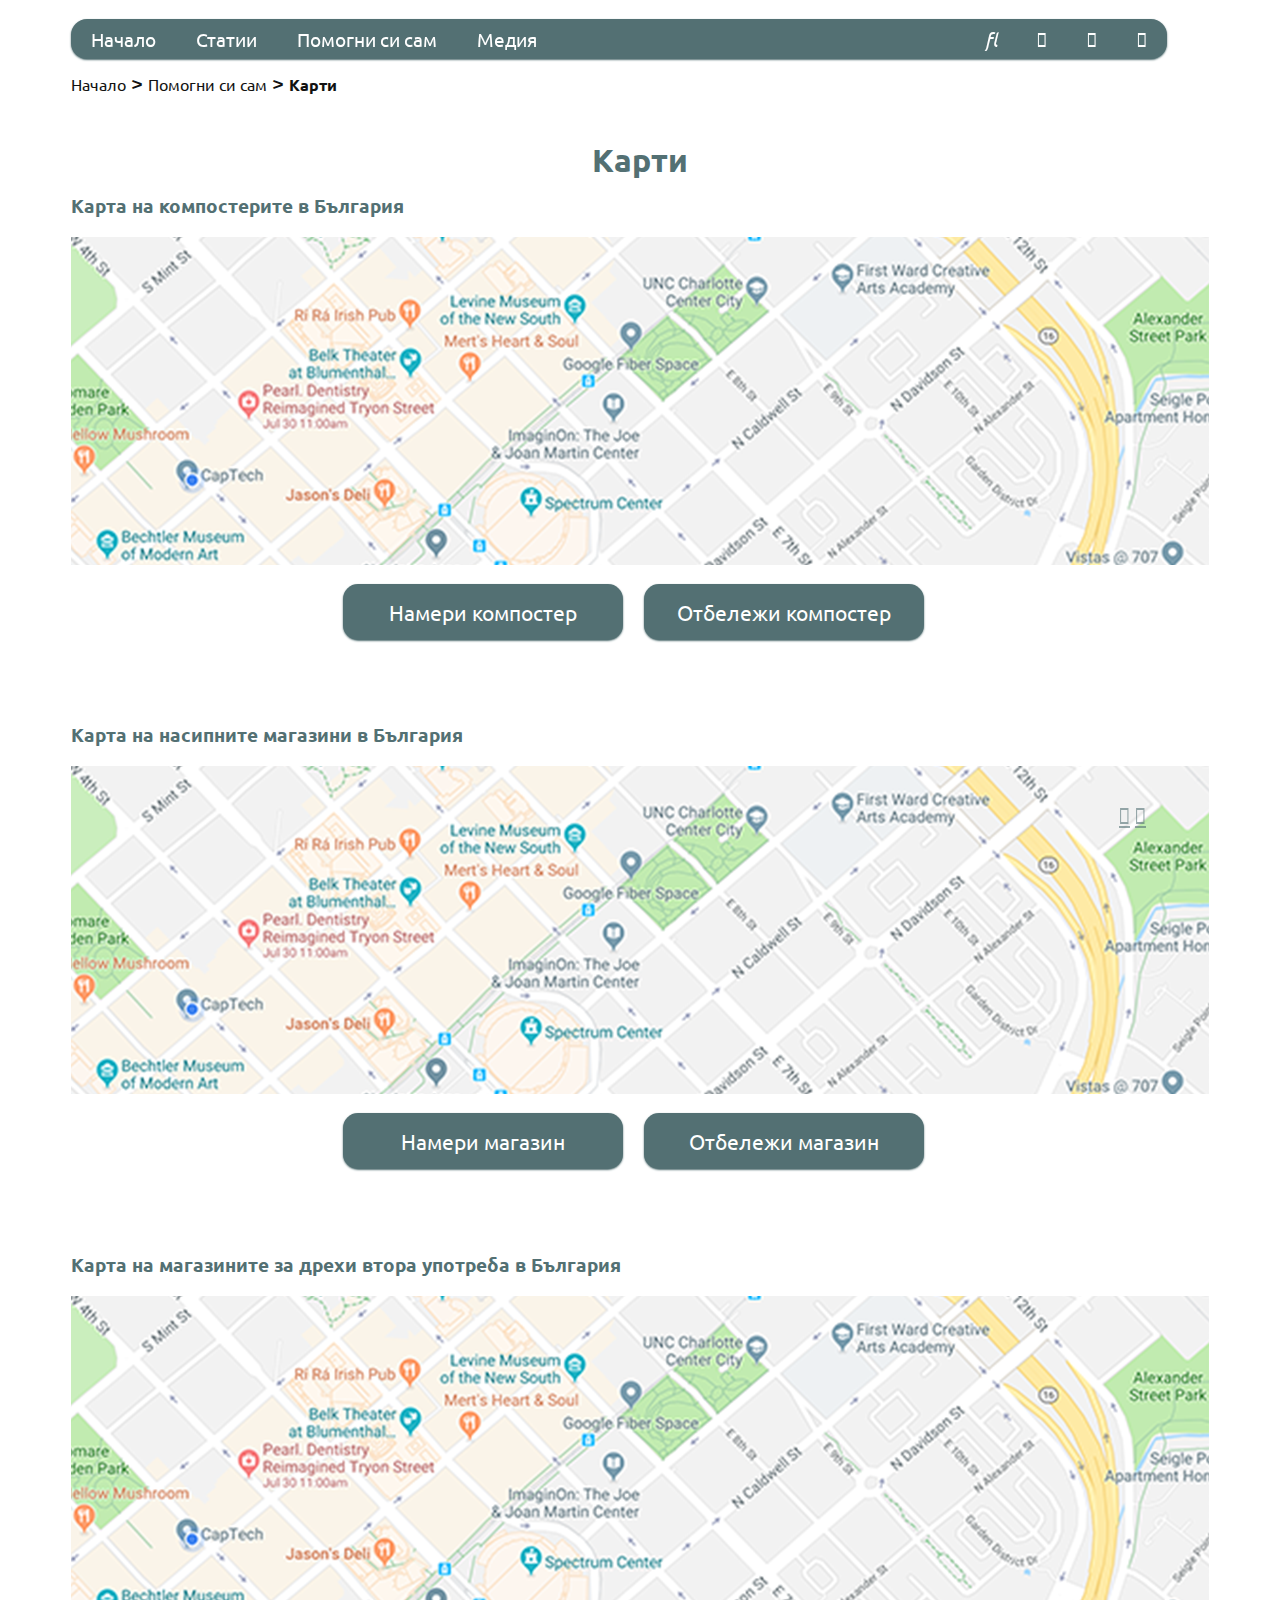
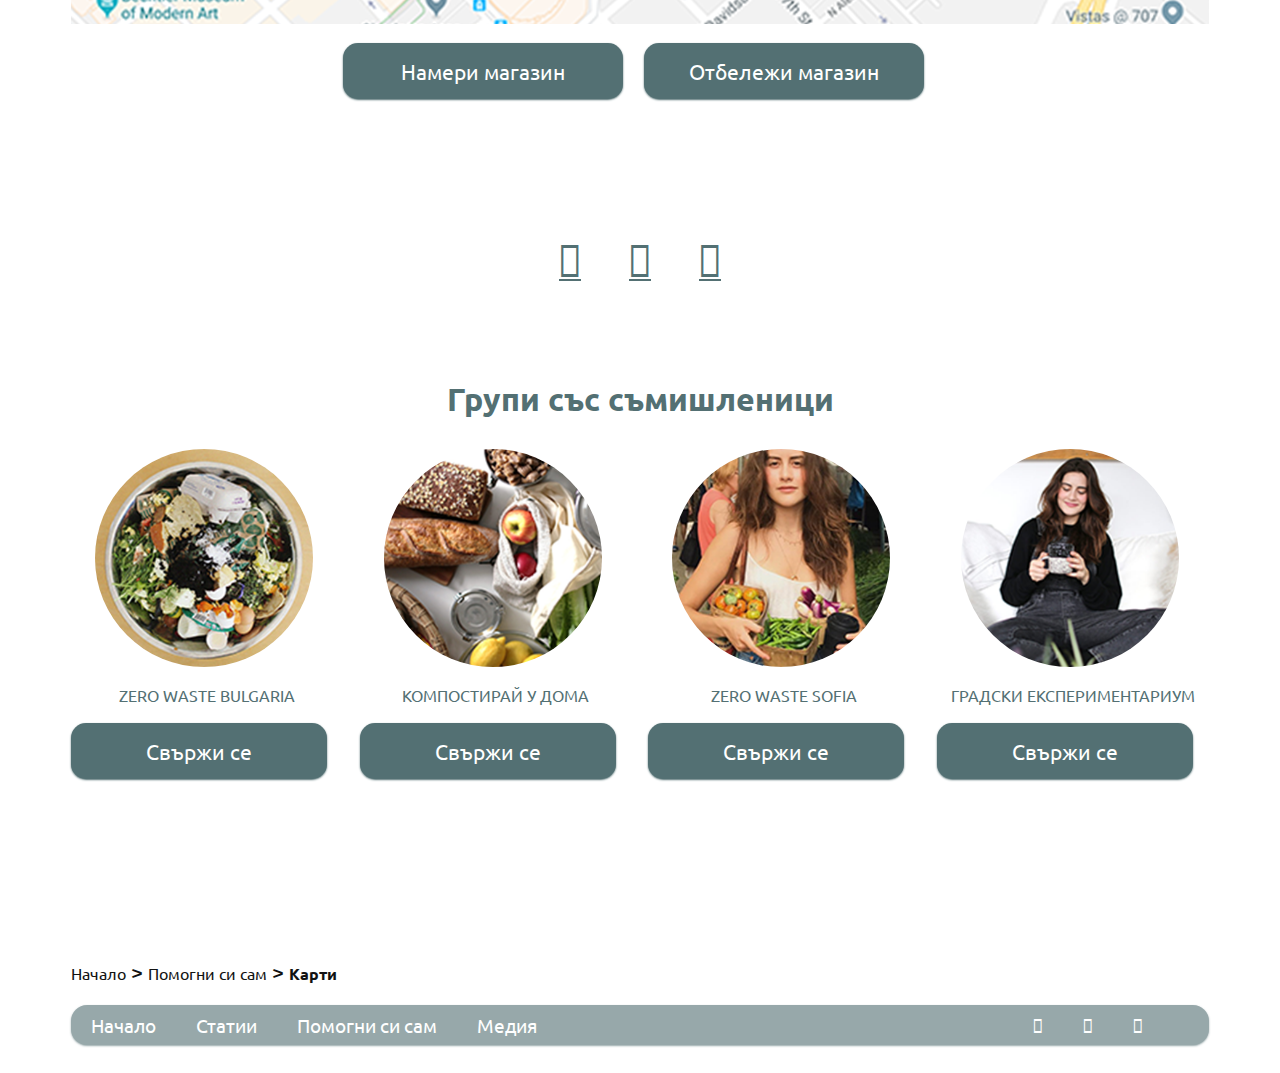
==== maps.html @ 5ebb8ae6 "Fill empty href-s with #" ====
<!DOCTYPE html>
<html lang="bg">
    <head>
        <meta charset="utf-8">
        <title>Карти</title>
        <link href="https://fonts.googleapis.com/css?family=Ubuntu:400,500,700&display=swap&subset=cyrillic,cyrillic-ext" rel="stylesheet">
        <meta name="viewport" content="width=device-width, initial-scale=1.0">
        <link rel="stylesheet" href="./assets/styles/common-code.css">
        <link rel="stylesheet" href="./assets/styles/maps.css">
        <meta name="viewport" content="width=device-width, initial-scale=1.0">
        <link rel="stylesheet" href="https://cdnjs.cloudflare.com/ajax/libs/font-awesome/4.7.0/css/font-awesome.min.css">
<!--        <script defer src="../fontawesome-free-5.9.0-web/js/all.js"></script>-->
    </head>
    <body>
        <div class="wrapper">
            
            <!--menu-->
            
                                
            <nav class="menu">
                
                                <!--mobile menu-->
                <ul class="mobile-menu">
                    <li class="dropdown"><a href="#" class="dropdown-button"><i class="fas fa-bars fa-2x"></i></a>
                    <div class="dropdown-content">
                        <a href="./index.html">Начало</a>
                        
                        <div class="submenu">
                        <h4>Статии
                                <a href="#" class="submenu-items">Компостиране</a>
                                <a href="#" class="submenu-items">Хигиена</a>
                                <a href="#" class="submenu-items">Кухня</a>
                                <a href="#" class="submenu-items">Почистване</a>
                                <a href="#" class="submenu-items">Парти и подаръци</a>
                                <a href="#" class="submenu-items">Алтернативи</a>
                        </h4>
                        </div>
                        
                        <div class="submenu">
                        <h4>Помогни си сам
                                <a href="./maps.html" class="submenu-items">Карти</a>
                                <a href="#" class="submenu-items">Литература</a>
                                <a href="./maps.html" class="submenu-items">Съмишленици</a>
                                <a href="#" class="submenu-items">Референции</a>
                        </h4>
                        </div>
                        
                        <a href="#">Медия</a>
                    </div>
                    </li>
                    
                    <li><a href="https://www.facebook.com/TrashIsForTossers" target="_blank"><i class="fab fa-facebook fa-2x"></i></a></li>
                    <li><a href="https://www.instagram.com/trashisfortossers/" target="_blank"><i class="fab fa-instagram fa-2x"></i></a></li>
                    <li><a href="https://www.youtube.com/channel/UCgjw6tZNyjR_8zIFDsIPpww" target="_blank"><i class="fab fa-youtube fa-2x"></i></a></li>
                </ul>
                
                
                
                
                
                                <!--web menu-->
                
                <ul class="web-menu">
                    <li ><a href="./index.html">Начало</a></li>
                    <li class="dropdown"><a href="#" class="dropdown-button">Статии</a>
                    
                    <div class="dropdown-content">
                        <a href="#">Компостиране</a>
                        <a href="#">Хигиена</a>
                        <a href="#">Кухня</a>
                        <a href="#">Почистване</a>
                        <a href="#">Парти и подаръци</a>
                        <a href="#">Алтернативи</a>
                    </div>
                    </li>
                    
                    
                    <li class="dropdown"><a href="./maps.html" class="dropdown-button">Помогни си сам</a>
                    
                    <div class="dropdown-content">
                        <a href="#">Карти</a>
                        <a href="#">Литература</a>
                        <a href="#">Съмишленици</a>
                        <a href="#">Референции</a>
                    </div>
                    </li>
                    
                    <li class="right"><a href="#">Медия</a></li>
                    
                    <li class="dropdown"><a href="#" class="dropdown-button"><i class="fas fa-search"></i></a>
                    <!--<div class="dropdown-content"><input type="text" name="srch" size="20" maxlength="15"></div>-->
                    </li>
                    <li><a href="https://www.facebook.com/TrashIsForTossers" target="_blank"><i class="fab fa-facebook"></i></a></li>
                    <li><a href="https://www.instagram.com/trashisfortossers/" target="_blank"><i class="fab fa-instagram"></i></a></li>
                    <li><a href="https://www.youtube.com/channel/UCgjw6tZNyjR_8zIFDsIPpww" target="_blank"><i class="fab fa-youtube"></i></a></li>
                </ul>
            </nav>
            
            <div class="arrows">
                <a href="#top"><i class="fas fa-arrow-up"></i></a>
                <a href="#bottom"><i class="fas fa-arrow-down"></i></a>
            </div>
            
            <div id="top" class="breadcrumbs">
                    <a href="./index.html">Начало</a>
                    >
                    <a href="#">Помогни си сам</a>
                    >
                    <a href="./maps.html"><b>Карти</b></a>
                </div>
            
                <!--maps-->
            <section class="maps">
            <h1>Карти</h1>
            <h3>Карта на компостерите в България</h3>
            <a href="https://www.google.com/maps/d/u/0/viewer?ll=42.86276619962131%2C23.453546468750005&z=10&fbclid=IwAR0tcqbwkd3Wt5Q86L4KjRpeS5nF_t9p794GMvtEnsCyJRomPAQ3cfsqpS0&mid=1bsnmR89e7xjTOAm2MOoLElTNWbCCbVlr" target="_blank"><img src="./assets/images/mapedited.png" alt="map composters"></a>   
            <a href="#" class="left-btn">Намери компостер</a>
            <a href="#" class="right-btn">Отбележи компостер</a>
            
            <h3>Карта на насипните магазини в България</h3>
            <a href="https://sipieu.com/" target="_blank"><img src="./assets/images/mapedited.png" alt="markets"></a>
            <a href="#" class="left-btn">Намери магазин</a>
            <a href="#" class="right-btn">Отбележи магазин</a>
            
            <h3>Карта на магазините за дрехи втора употреба в България</h3>
            <a href="https://secondhand-shops.com/" target="_blank"><img src="./assets/images/mapedited.png" alt="clothes markets"></a>
            <a href="#" class="left-btn">Намери магазин</a>
            <a href="#" class="right-btn">Отбележи магазин</a>
            </section>
            
            <!--contacts-->
            <section class="contacts">
                <a href="https://www.facebook.com/TrashIsForTossers" target="_blank"><i class="fab fa-facebook fa-2x"></i></a>
                <a href="https://www.instagram.com/trashisfortossers/" target="_blank"><i class="fab fa-instagram fa-2x"></i></a>
                <a href="https://www.youtube.com/channel/UCgjw6tZNyjR_8zIFDsIPpww" target="_blank"><i class="fab fa-youtube fa-2x"></i></a>
            </section>
            
            <!--groups-->
            <h1 class="most-read">Групи със съмишленици</h1>
            <section class="articles">
                <div>
                    <a href="https://www.facebook.com/groups/zerowastebulgaria/"><img src="./assets/images/composter300.png" alt="compost"></a>
                    <p><a href="https://www.facebook.com/groups/zerowastebulgaria/">Zero Waste Bulgaria</a></p>
                    <a href="https://www.facebook.com/groups/zerowastebulgaria/" target="_blank" class="button-maps">Свържи се</a>
                </div>
                
                <div>
                    <a href="https://www.facebook.com/groups/2275193532802913/"><img src="./assets/images/kitchen.png" alt="kitchen"></a>
                    <p><a href="https://www.facebook.com/groups/2275193532802913/">Компостирай у дома</a></p>
                    <a href="https://www.facebook.com/groups/2275193532802913/" target="_blank" class="button-maps">Свържи се</a>
                </div>
                
                <div>
                    <a href="https://www.facebook.com/groups/zerowastesofia/"><img src="./assets/images/laurenmarket.png" alt="market"></a>
                    <p><a href="https://www.facebook.com/groups/zerowastesofia/">Zero Waste Sofia</a></p>
                    <a href="https://www.facebook.com/groups/zerowastesofia/" target="_blank" class="button-maps">Свържи се</a>
                </div>
                
                <div>
                    <a href="https://www.facebook.com/groups/702497163450217/"><img src="./assets/images/laurencup.png" alt="lauren with cup"></a>
                    <p><a href="https://www.facebook.com/groups/702497163450217/">Градски експериментариум</a></p>
                    <a href="https://www.facebook.com/groups/702497163450217/" target="_blank" class="button-maps">Свържи се</a>
                </div>
            </section>
            
            <!--footer-->
            <footer id="bottom">
                <div class="breadcrumbs">
                    <a href="./index.html">Начало</a>
                    >
                    <a href="#">Помогни си сам</a>
                    >
                    <a href="./maps.html"><b>Карти</b></a>
                </div>
           
                <div class="menu-footer">
                    <ul>
                        <li><a href="./index.html">Начало</a></li>
                        <li><a href="#">Статии</a></li>
                        <li><a href="./maps.html">Помогни си сам</a></li>
                        <li class="right-footer"><a href="#">Медия</a></li>
                        <li><a href="https://www.facebook.com/TrashIsForTossers" target="_blank"><i class="fab fa-facebook"></i></a></li>
                        <li><a href="https://www.instagram.com/trashisfortossers/" target="_blank"><i class="fab fa-instagram"></i></a></li>
                        <li><a href="https://www.youtube.com/channel/UCgjw6tZNyjR_8zIFDsIPpww" target="_blank"><i class="fab fa-youtube"></i></a></li>
                    </ul>
                </div>
            </footer>
        </div>    
    </body>
</html>
---- assets/styles/common-code.css ----
/*This file include the common css code for all site pages.*/

:root {
    --sitecolor: #537073;
    --black: #121212;
    --white: #ffffff;
    --shadow: 0px 1px 2px #537073;
}
html{
    font-family: 'Ubuntu', sans-serif;
    box-sizing: border-box;
    scroll-behavior: smooth;
}
body{
    line-height: 24px;
    font-size: 16pt;
    color: var(--black);
    text-align: justify;
}
img{
    max-width: 100%;
}
.wrapper{
    display: grid;
    grid-gap: 30px;
    width: 1138px;
    margin: auto;
}
 
/*MENU*/


        /*mobile menu*/
.mobile-menu a{
    display: inline-block;
    
}
.submenu{
    line-height: 0.6rem;
}
.submenu-items{
    font-size: 1rem;
    margin-left: 16px;
}
.submenu h4{
    font-weight: 200;
}
.mobile-menu .cntcts{
    margin: 16px;
}
.mobile-menu .dropdown-button{
    margin: 16px;
    cursor: pointer;
}



        /*web menu*/
ul{
    list-style: none;
    padding: 0px;
    overflow: hidden;
    background-color: var(--sitecolor);
    border-radius: 16px;
    box-shadow: var(--shadow);
    font-size: 1.2rem;
}

li {
  float: left;
}
li a, .dropdown-button{
    display: inline-block;
    cursor: pointer;
    color: var(--white);
    text-decoration: none;
    text-align: center;
    padding: 8px 20px;
}
li a:hover, .dropdown:hover{
    font-weight: 500;
}
li.dropdown{
    display: inline-block;
}
.dropdown-content{
    display: none;
    position: absolute;
    background-color: var(--sitecolor);
    min-width: 160px;
    box-shadow: var(--shadow);
}
.dropdown-content a {
  color: var(--white);
  padding: 12px 16px;
  text-decoration: none;
  display: block;
  text-align: left;
  font-weight: 400;    
}
.dropdown-content a:hover {
    background-color: var(--sitecolor); 
}
.dropdown:hover .dropdown-content {
  display: block;
  color: var(--white);
}
.menu{
    display: flex;
    flex: 8;
    position: fixed;
    top: 0;
}
.menu .mobile-menu{
    display: none;
}
.right{
    margin-right: 408px;
}


/*        arrows*/
.arrows{
    margin-left: 1048px;
    opacity: 0.6;
    position: fixed;
    bottom: 0;
    margin-bottom: 72px;
}
.arrows a{
    display: inline-block;
    color: var(--sitecolor);
}

/*contacts*/
.contacts a{
    display: block;
    color: var(--sitecolor);
    margin: 48px 16px;
    padding: 8px;
}
.contacts{
    display: flex;
    flex: 3;
    margin: auto;
    
}

/*ARTICLES*/
.most-read{
    margin-bottom: 8px;
}
.articles{
    display: grid;
    grid-template-columns: repeat(4, 1fr);
    grid-gap: 16px;
}
.articles p a{
    display: block;
    text-decoration: none;
    color: var(--sitecolor);
    text-transform: uppercase;
    text-align: center;
    font-size: 1rem;
}
.articles img{
    display: block;
    border-radius: 50%;
    width: 80%;
    margin-left: 24px;
}
.button{
    display: inline-block;
    background: var(--sitecolor);
    color: var(--white);
    padding: 16px;
    margin: 32px;
    margin-top: 0px;
    font-size: ;
    border-radius: 15px;
    text-decoration: none;
    box-shadow: var(--shadow);
}
.articles p{
    height: 72px;
    padding-top: 16px;
}

/*footer*/
.breadcrumbs a{
    text-decoration: none;
    color: var(--black);
    font-size: 1rem;
}
footer{
    margin-top: 88px;
}

.right-footer{
    margin-right: 456px;
}
.menu-footer{
    opacity: 0.6;
}

@media(max-width: 940px){
    .menu .web-menu{
        display: none;
    }
    
    /*mobile menu*/
    .menu .mobile-menu{
        display: grid;
        grid-template-columns: 7fr 1fr 1fr 1fr;
        width: 100%;
    }
    
    @media(max-width: 600px){
    body{
        line-height: 48px;
        font-size: 32pt;
    }
    .breadcrumbs{
        display: none;
    }
    
    @media(max-width: 530px) {
    .menu .mobile-menu{
        display: grid;
        grid-template-columns: 7fr 1fr 1fr 1fr;
        width: 100%;
    }
        
  
    @media(max-width: 290px) {
    .menu .mobile-menu{
        display: grid;
        grid-template-columns: 5fr 1fr 1fr 1fr;
        width: 100%;
    }
    .paragraph{
        margin-left: 100px;
        width: 648px;
    }
---- assets/styles/maps.css ----
/*This file include the specific CSS code for maps page of zerowaste site.*/

.breadcrumbs a{
    display: inline-block;
    margin-top: 48pt;
    text-decoration: none;
    color: var(--black);
    font-size: 1rem;  
}

/*MAPS*/
h1{
    font-size: 2rem;
    text-align: center;
    color: var(--sitecolor);
}
h3{
    font-size: 1.2rem;
    color: var(--sitecolor);
 
}

.left-btn{
    display: inline-block;
    background: var(--sitecolor);
    color: var(--white);
    padding: 16px;
    border-radius: 15px;
    text-decoration: none;
    box-shadow: var(--shadow);
    width: 248px;
    text-align: center;
    margin: 16px 8px 64px 272px;
}
.right-btn{
    display: inline-block;
    background: var(--sitecolor);
    color: var(--white);
    padding: 16px;
    border-radius: 15px;
    text-decoration: none;
    box-shadow: var(--shadow);
    width: 248px;
    text-align: center;
    margin: 16px 272px 64px 8px; 
}

/*GROUPS*/

.button-maps{
    display: inline-block;
    background: var(--sitecolor);
    color: var(--white);
    padding: 16px;
    border-radius: 15px;
    text-decoration: none;
    box-shadow: var(--shadow);
    width: 224px;
    text-align: center;
}

.articles p{
    height: 40px;
    margin: 0px;
    font-size: 1rem;
}

@media(max-width: 600px){

    h1{
        font-size: 4rem;
        margin-top: 168px;
    }
    h3{
        font-size: 2.4rem;
    }
    .left-btn{
        display: inline-block;
        background: var(--sitecolor);
        color: var(--white);
        padding: 16px;
        border-radius: 15px;
        text-decoration: none;
        box-shadow: var(--shadow);
        width: 488px;
        height: 72px;
        text-align: center;
        font-size: 2.4rem;
        margin: 8px 8px 32px 24px;
    
    }
    .right-btn{
        display: inline-block;
        background: var(--sitecolor);
        color: var(--white);
        padding: 16px;
        border-radius: 15px;
        text-decoration: none;
        box-shadow: var(--shadow);
        width: 488px;
        height: 72px;
        text-align: center;
        font-size: 2.4rem;
        margin: 8px 24px 32px 8px;
    }
    .contacts{
        margin-top: 72px;
    }
    .articles{
        display: grid;
        grid-template-columns: 1fr;
        margin-top: 56px;
    }
    .articles img{
        display: block;
        border-radius: 50%;
        width: 50%;
        margin-left: 272px;
        margin-bottom: 32px;
    }
    .articles p a{
        font-size: 3rem;
    }
    .button{
        width: 300px;
        height: 56px;
        font-size: 2.4rem;
        margin-left: 392px;
        margin-top: 32px;
        margin-bottom: 88px;
    }
    .menu-footer ul a{
        display: block;
        font-size: 2rem;
    }
    .right-footer{
        margin-right: 144px;
    }
   
}

@media(max-width: 290px) {
    .paragraph{
        margin-left: 100px;
        width: 648px;
    }
    h1{
        text-align: left;
    }
    .contacts{
        margin: 0px;
    }
    .articles img{
        display: block;
        border-radius: 50%;
        width: 50%;
        margin-left: 104px;
    }
    .articles p{
        width: 728px;
        margin-left: 32px;
    }
    .button{
        margin-left: 224px;
    }
    
    
    .right-footer{
        margin-right: 0px;
    }
}
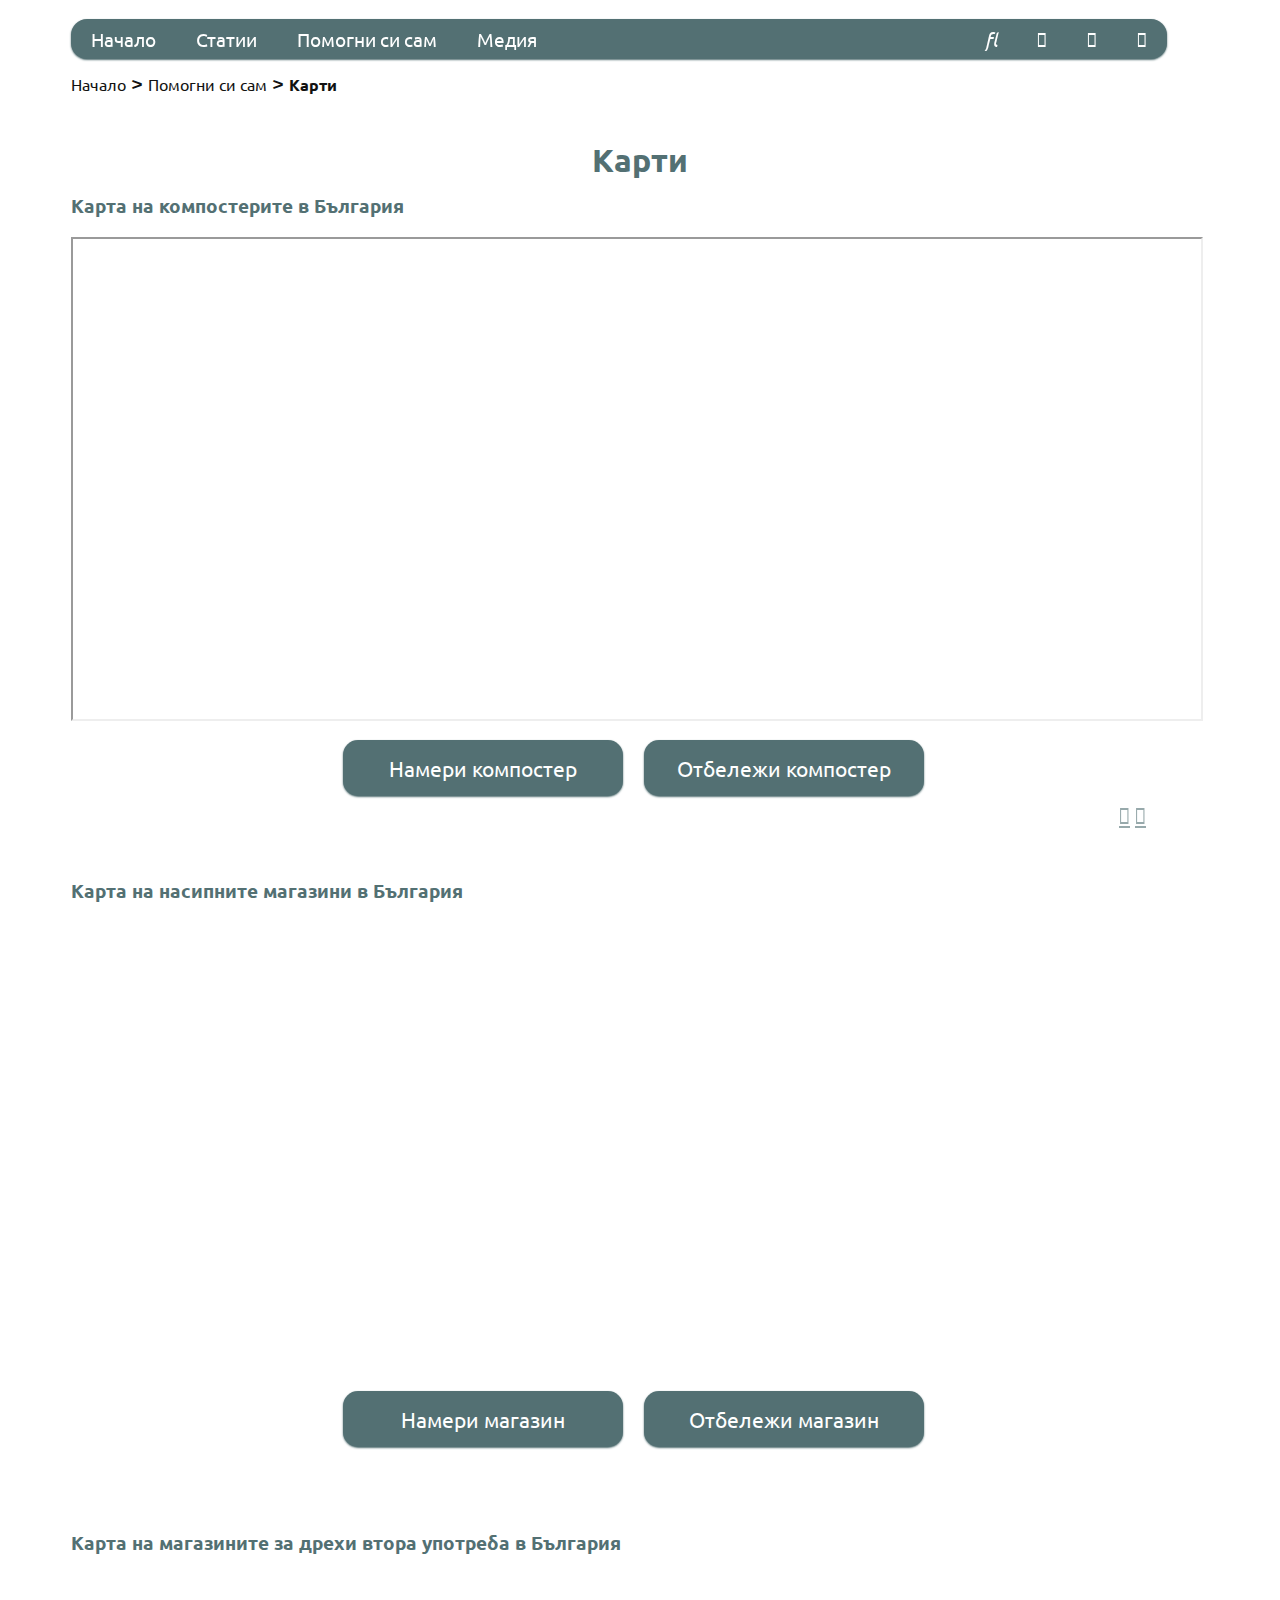
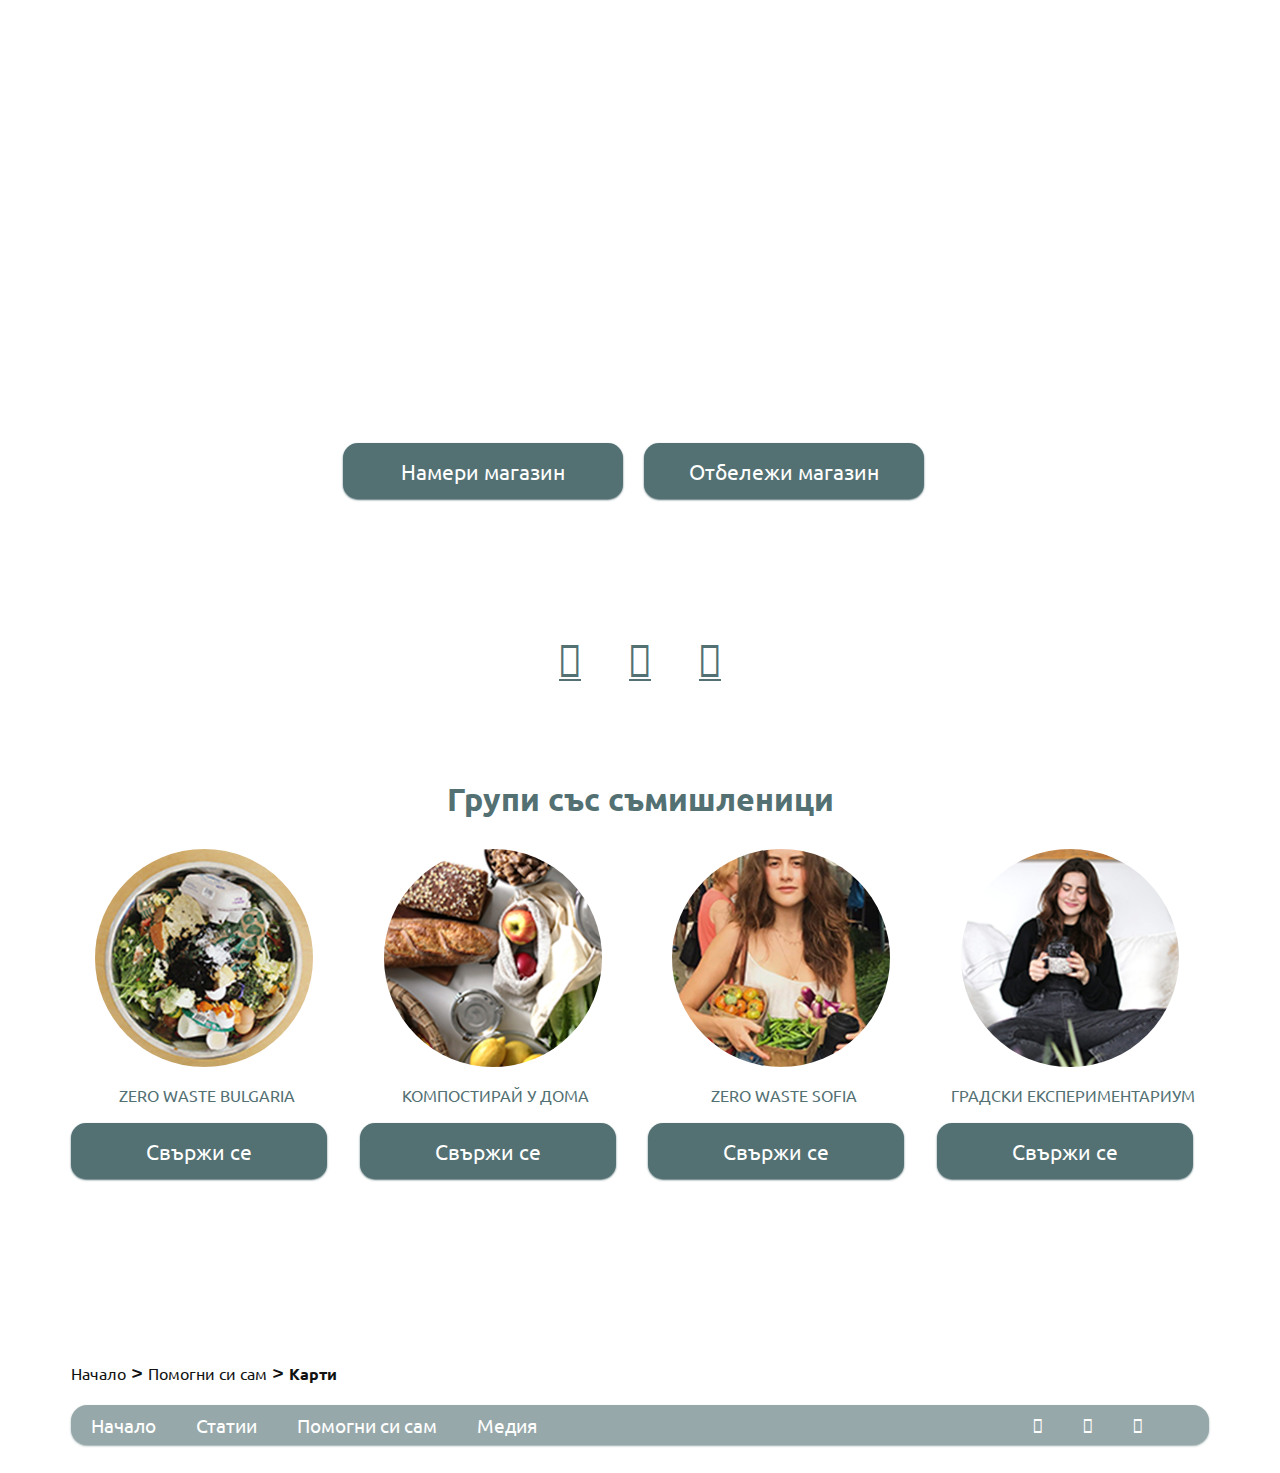
==== commit d7413049: "Embed real Google maps in the maps.html" ====
--- a/maps.html
+++ b/maps.html
@@ -102,30 +102,27 @@
             </div>
             
             <div id="top" class="breadcrumbs">
-                    <a href="./index.html">Начало</a>
-                    >
-                    <a href="#">Помогни си сам</a>
-                    >
-                    <a href="./maps.html"><b>Карти</b></a>
+                    <a href="./index.html">Начало</a> &gt; <a href="#">Помогни си сам</a> &gt; <a href="./maps.html"><b>Карти</b></a>
+                    
                 </div>
             
                 <!--maps-->
             <section class="maps">
             <h1>Карти</h1>
             <h3>Карта на компостерите в България</h3>
-            <a href="https://www.google.com/maps/d/u/0/viewer?ll=42.86276619962131%2C23.453546468750005&z=10&fbclid=IwAR0tcqbwkd3Wt5Q86L4KjRpeS5nF_t9p794GMvtEnsCyJRomPAQ3cfsqpS0&mid=1bsnmR89e7xjTOAm2MOoLElTNWbCCbVlr" target="_blank"><img src="./assets/images/mapedited.png" alt="map composters"></a>   
+            <iframe src="https://www.google.com/maps/d/embed?mid=1bsnmR89e7xjTOAm2MOoLElTNWbCCbVlr" width="1128" height="480"></iframe>
             <a href="#" class="left-btn">Намери компостер</a>
             <a href="#" class="right-btn">Отбележи компостер</a>
             
             <h3>Карта на насипните магазини в България</h3>
-            <a href="https://sipieu.com/" target="_blank"><img src="./assets/images/mapedited.png" alt="markets"></a>
-            <a href="#" class="left-btn">Намери магазин</a>
-            <a href="#" class="right-btn">Отбележи магазин</a>
+            <iframe src="https://www.google.com/maps/embed?pb=!1m10!1m8!1m3!1d1501815.7680480434!2d23.355138!3d42.677587!3m2!1i1024!2i768!4f13.1!5e0!3m2!1sbg!2sus!4v1591804810903!5m2!1sbg!2sus" width="1128" height="450" frameborder="0" style="border:0;" allowfullscreen="" aria-hidden="false" tabindex="0" ></iframe>
+            <a href="https://sipieu.com/" target="_blank" class="left-btn">Намери магазин</a>
+            <a href="https://sipieu.com/" target="_blank" class="right-btn">Отбележи магазин</a>
             
             <h3>Карта на магазините за дрехи втора употреба в България</h3>
-            <a href="https://secondhand-shops.com/" target="_blank"><img src="./assets/images/mapedited.png" alt="clothes markets"></a>
-            <a href="#" class="left-btn">Намери магазин</a>
-            <a href="#" class="right-btn">Отбележи магазин</a>
+            <iframe src="https://www.google.com/maps/embed?pb=!1m10!1m8!1m3!1d1501815.7680480434!2d23.355138!3d42.677587!3m2!1i1024!2i768!4f13.1!5e0!3m2!1sbg!2sus!4v1591804810903!5m2!1sbg!2sus" width="1128" height="450" frameborder="0" style="border:0;" allowfullscreen="" aria-hidden="false" tabindex="0" ></iframe>
+            <a href="https://secondhand-shops.com/" target="_blank" class="left-btn">Намери магазин</a>
+            <a href="https://secondhand-shops.com/" target="_blank" class="right-btn">Отбележи магазин</a>
             </section>
             
             <!--contacts-->
@@ -166,11 +163,7 @@
             <!--footer-->
             <footer id="bottom">
                 <div class="breadcrumbs">
-                    <a href="./index.html">Начало</a>
-                    >
-                    <a href="#">Помогни си сам</a>
-                    >
-                    <a href="./maps.html"><b>Карти</b></a>
+                    <a href="./index.html">Начало</a> &gt; <a href="#">Помогни си сам</a> &gt; <a href="./maps.html"><b>Карти</b></a>  
                 </div>
            
                 <div class="menu-footer">
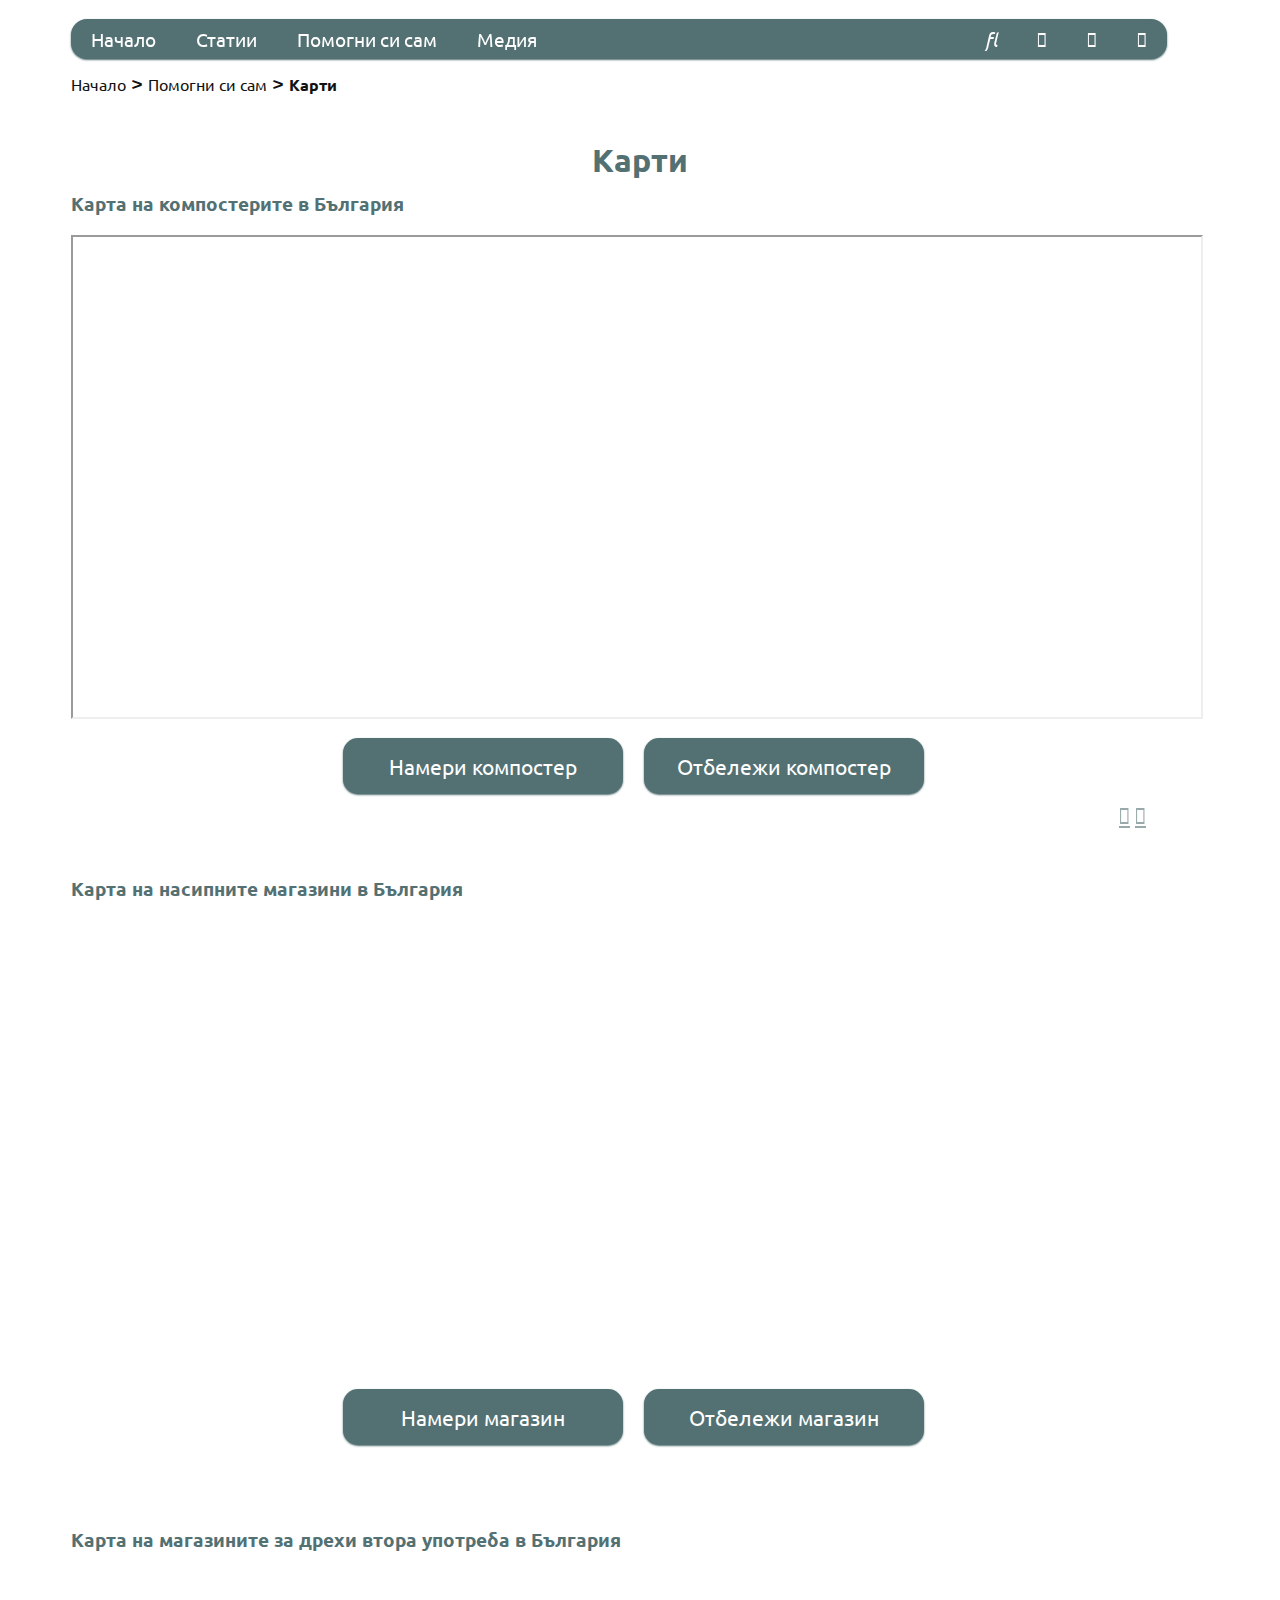
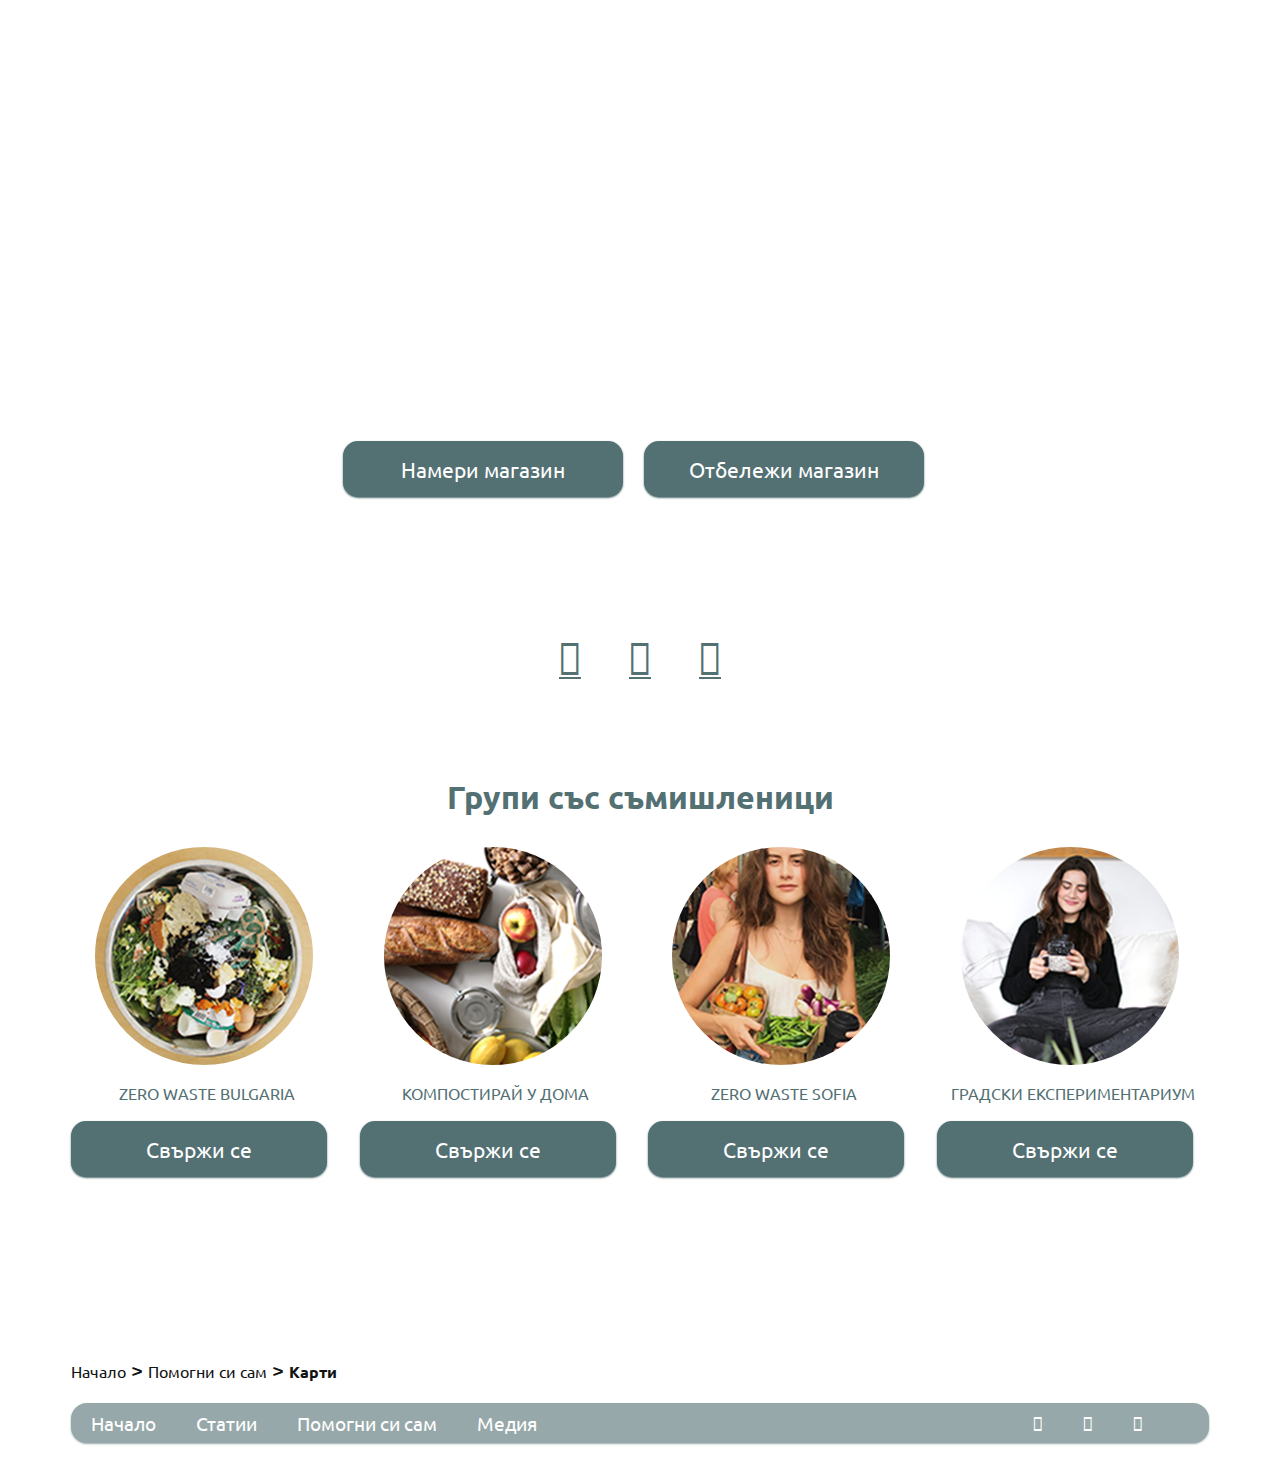
==== commit 19f31b11: "Replace descriptive CSS classes with selectors where it is possible" ====
--- a/maps.html
+++ b/maps.html
@@ -87,9 +87,7 @@
                     
                     <li class="right"><a href="#">Медия</a></li>
                     
-                    <li class="dropdown"><a href="#" class="dropdown-button"><i class="fas fa-search"></i></a>
-                    <!--<div class="dropdown-content"><input type="text" name="srch" size="20" maxlength="15"></div>-->
-                    </li>
+                    <li class="dropdown"><a href="#" class="dropdown-button"><i class="fas fa-search"></i></a></li>
                     <li><a href="https://www.facebook.com/TrashIsForTossers" target="_blank"><i class="fab fa-facebook"></i></a></li>
                     <li><a href="https://www.instagram.com/trashisfortossers/" target="_blank"><i class="fab fa-instagram"></i></a></li>
                     <li><a href="https://www.youtube.com/channel/UCgjw6tZNyjR_8zIFDsIPpww" target="_blank"><i class="fab fa-youtube"></i></a></li>
@@ -133,7 +131,7 @@
             </section>
             
             <!--groups-->
-            <h1 class="most-read">Групи със съмишленици</h1>
+            <h1>Групи със съмишленици</h1>
             <section class="articles">
                 <div>
                     <a href="https://www.facebook.com/groups/zerowastebulgaria/"><img src="./assets/images/composter300.png" alt="compost"></a>
@@ -166,7 +164,7 @@
                     <a href="./index.html">Начало</a> &gt; <a href="#">Помогни си сам</a> &gt; <a href="./maps.html"><b>Карти</b></a>  
                 </div>
            
-                <div class="menu-footer">
+                <div>
                     <ul>
                         <li><a href="./index.html">Начало</a></li>
                         <li><a href="#">Статии</a></li>
--- a/assets/styles/common-code.css
+++ b/assets/styles/common-code.css
@@ -26,14 +26,10 @@
     width: 1138px;
     margin: auto;
 }
- 
 /*MENU*/
-
-
-        /*mobile menu*/
+/*mobile menu*/
 .mobile-menu a{
-    display: inline-block;
-    
+    display: inline-block;  
 }
 .submenu{
     line-height: 0.6rem;
@@ -52,10 +48,7 @@
     margin: 16px;
     cursor: pointer;
 }
-
-
-
-        /*web menu*/
+/*web menu*/
 ul{
     list-style: none;
     padding: 0px;
@@ -65,7 +58,6 @@
     box-shadow: var(--shadow);
     font-size: 1.2rem;
 }
-
 li {
   float: left;
 }
@@ -117,9 +109,7 @@
 .right{
     margin-right: 408px;
 }
-
-
-/*        arrows*/
+/*arrows*/
 .arrows{
     margin-left: 1048px;
     opacity: 0.6;
@@ -131,7 +121,6 @@
     display: inline-block;
     color: var(--sitecolor);
 }
-
 /*contacts*/
 .contacts a{
     display: block;
@@ -142,12 +131,13 @@
 .contacts{
     display: flex;
     flex: 3;
-    margin: auto;
-    
-}
-
+    margin: auto; 
+}
 /*ARTICLES*/
-.most-read{
+h1{
+    font-size: 2rem;
+    text-align: center;
+    color: var(--sitecolor);
     margin-bottom: 8px;
 }
 .articles{
@@ -185,7 +175,6 @@
     height: 72px;
     padding-top: 16px;
 }
-
 /*footer*/
 .breadcrumbs a{
     text-decoration: none;
@@ -195,27 +184,24 @@
 footer{
     margin-top: 88px;
 }
-
 .right-footer{
     margin-right: 456px;
 }
-.menu-footer{
+footer div ul{
     opacity: 0.6;
 }
-
 @media(max-width: 940px){
     .menu .web-menu{
         display: none;
     }
-    
     /*mobile menu*/
     .menu .mobile-menu{
         display: grid;
         grid-template-columns: 7fr 1fr 1fr 1fr;
         width: 100%;
     }
-    
-    @media(max-width: 600px){
+}
+@media(max-width: 600px){
     body{
         line-height: 48px;
         font-size: 32pt;
@@ -223,16 +209,15 @@
     .breadcrumbs{
         display: none;
     }
-    
-    @media(max-width: 530px) {
+}
+@media(max-width: 530px) {
     .menu .mobile-menu{
         display: grid;
         grid-template-columns: 7fr 1fr 1fr 1fr;
         width: 100%;
     }
-        
-  
-    @media(max-width: 290px) {
+}
+@media(max-width: 290px) {
     .menu .mobile-menu{
         display: grid;
         grid-template-columns: 5fr 1fr 1fr 1fr;
@@ -242,6 +227,5 @@
         margin-left: 100px;
         width: 648px;
     }
+}
 
-
-
--- a/assets/styles/maps.css
+++ b/assets/styles/maps.css
@@ -7,19 +7,11 @@
     color: var(--black);
     font-size: 1rem;  
 }
-
 /*MAPS*/
-h1{
-    font-size: 2rem;
-    text-align: center;
-    color: var(--sitecolor);
-}
 h3{
     font-size: 1.2rem;
     color: var(--sitecolor);
- 
 }
-
 .left-btn{
     display: inline-block;
     background: var(--sitecolor);
@@ -44,9 +36,7 @@
     text-align: center;
     margin: 16px 272px 64px 8px; 
 }
-
 /*GROUPS*/
-
 .button-maps{
     display: inline-block;
     background: var(--sitecolor);
@@ -58,15 +48,12 @@
     width: 224px;
     text-align: center;
 }
-
 .articles p{
     height: 40px;
     margin: 0px;
     font-size: 1rem;
 }
-
 @media(max-width: 600px){
-
     h1{
         font-size: 4rem;
         margin-top: 168px;
@@ -87,7 +74,6 @@
         text-align: center;
         font-size: 2.4rem;
         margin: 8px 8px 32px 24px;
-    
     }
     .right-btn{
         display: inline-block;
@@ -135,10 +121,8 @@
     }
     .right-footer{
         margin-right: 144px;
-    }
-   
+    } 
 }
-
 @media(max-width: 290px) {
     .paragraph{
         margin-left: 100px;
@@ -163,8 +147,6 @@
     .button{
         margin-left: 224px;
     }
-    
-    
     .right-footer{
         margin-right: 0px;
     }
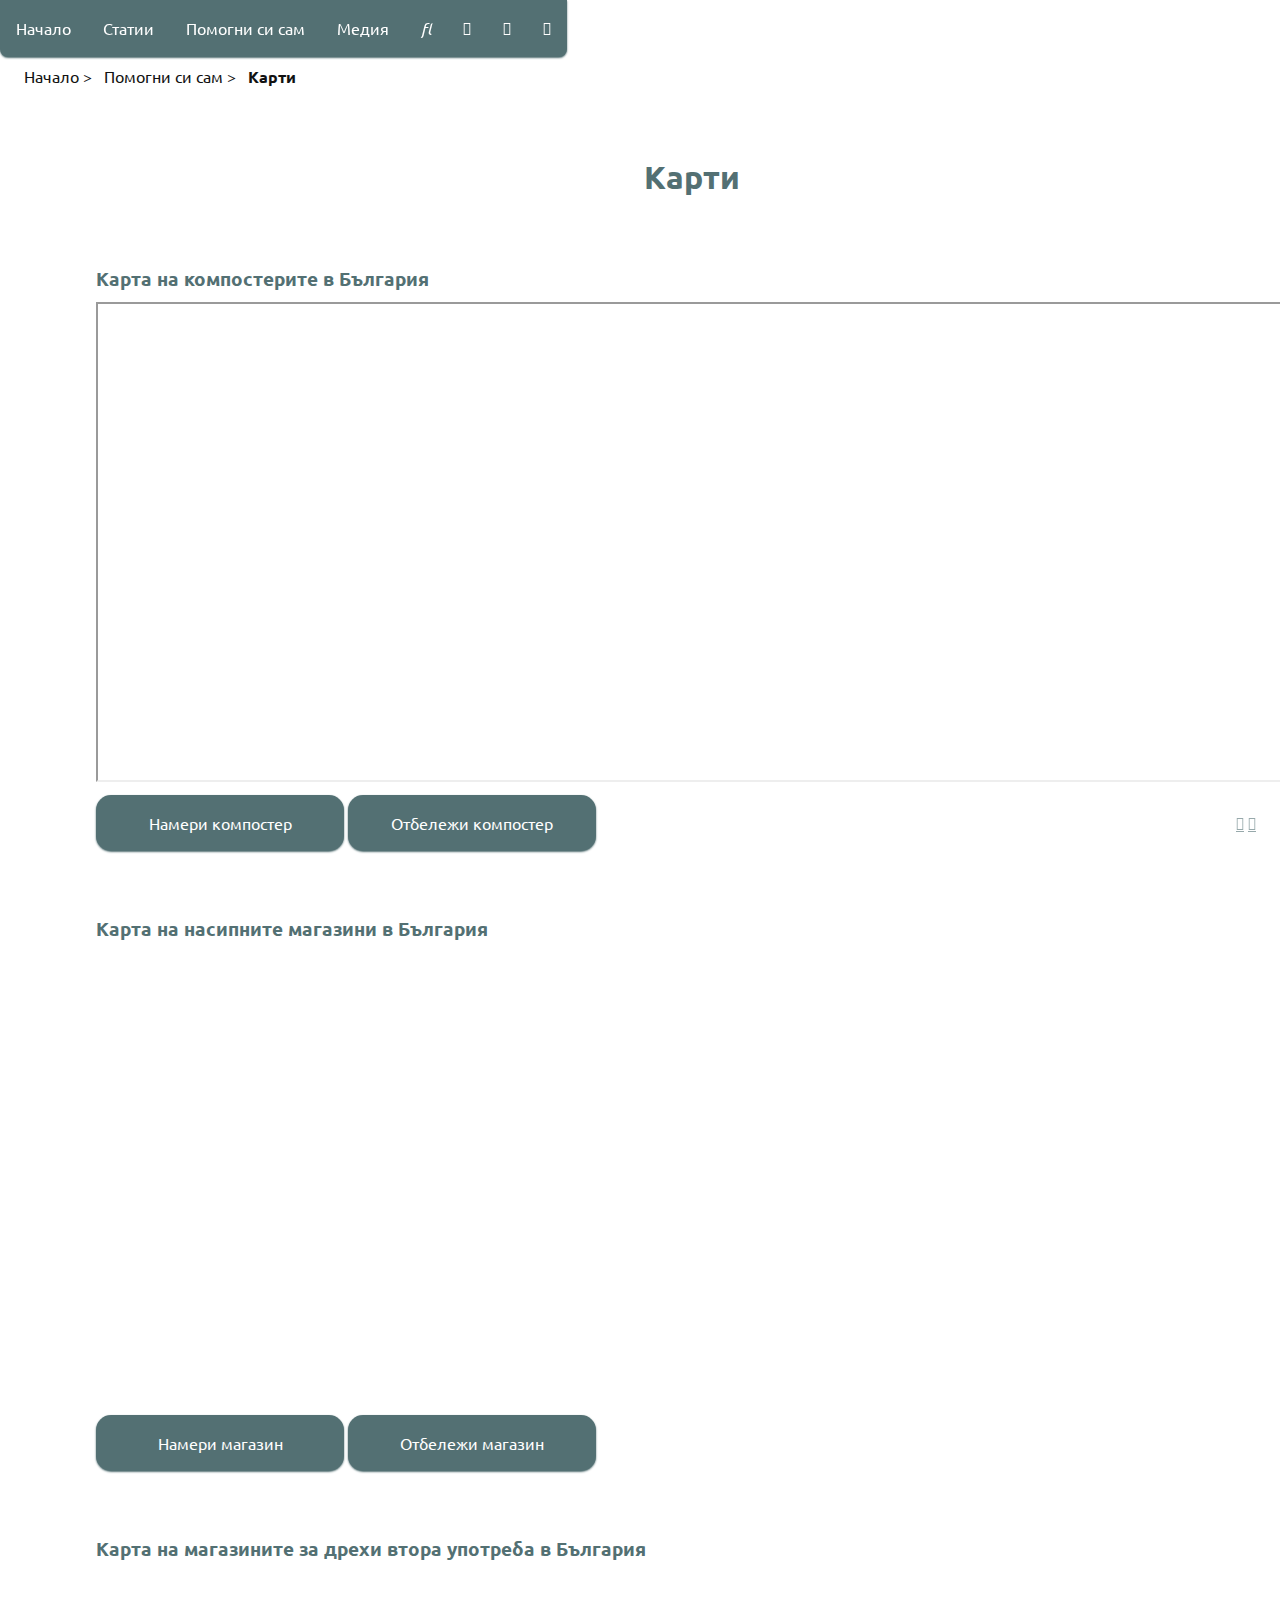
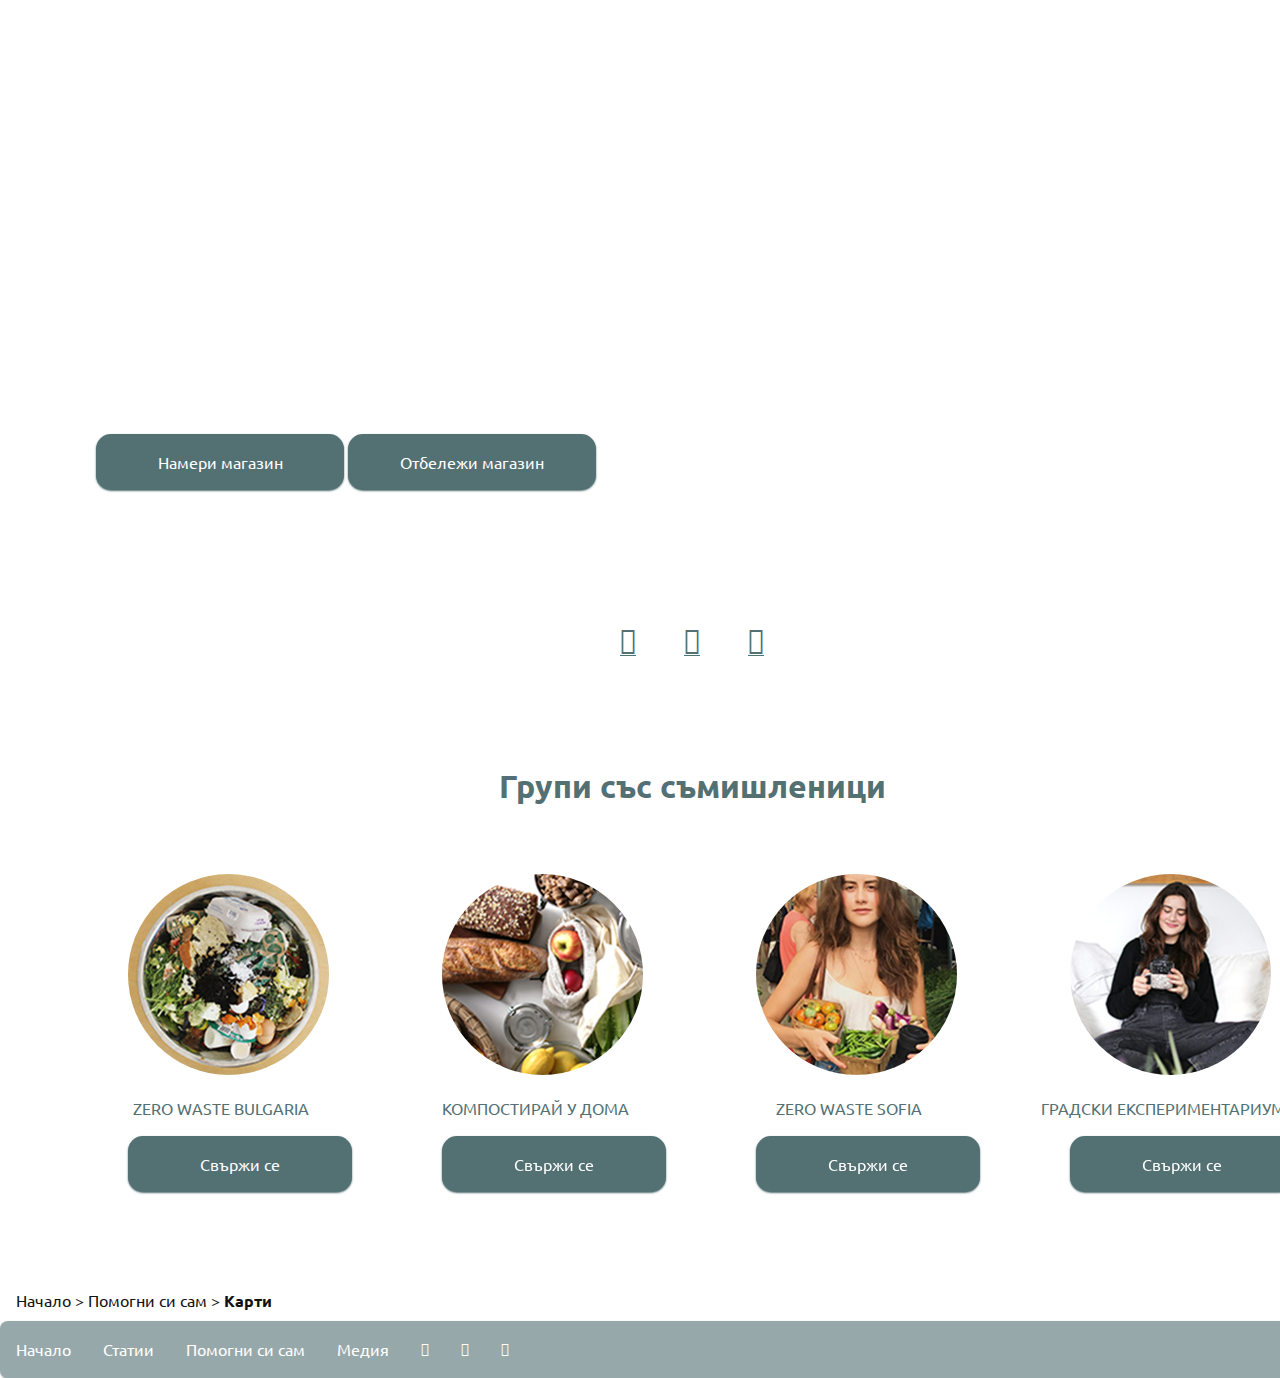
==== commit d733f6a6: "Add CSS variables for different dimensions and apply them in CSS code" ====
--- a/maps.html
+++ b/maps.html
@@ -5,8 +5,8 @@
         <title>Карти</title>
         <link href="https://fonts.googleapis.com/css?family=Ubuntu:400,500,700&display=swap&subset=cyrillic,cyrillic-ext" rel="stylesheet">
         <meta name="viewport" content="width=device-width, initial-scale=1.0">
+        <link rel="stylesheet" href="./assets/styles/maps.css">
         <link rel="stylesheet" href="./assets/styles/common-code.css">
-        <link rel="stylesheet" href="./assets/styles/maps.css">
         <meta name="viewport" content="width=device-width, initial-scale=1.0">
         <link rel="stylesheet" href="https://cdnjs.cloudflare.com/ajax/libs/font-awesome/4.7.0/css/font-awesome.min.css">
 <!--        <script defer src="../fontawesome-free-5.9.0-web/js/all.js"></script>-->
@@ -105,20 +105,20 @@
                 </div>
             
                 <!--maps-->
+            <h1>Карти</h1>
             <section class="maps">
-            <h1>Карти</h1>
             <h3>Карта на компостерите в България</h3>
-            <iframe src="https://www.google.com/maps/d/embed?mid=1bsnmR89e7xjTOAm2MOoLElTNWbCCbVlr" width="1128" height="480"></iframe>
+            <iframe src="https://www.google.com/maps/d/embed?mid=1bsnmR89e7xjTOAm2MOoLElTNWbCCbVlr" width="1288" height="480"></iframe>
             <a href="#" class="left-btn">Намери компостер</a>
             <a href="#" class="right-btn">Отбележи компостер</a>
             
             <h3>Карта на насипните магазини в България</h3>
-            <iframe src="https://www.google.com/maps/embed?pb=!1m10!1m8!1m3!1d1501815.7680480434!2d23.355138!3d42.677587!3m2!1i1024!2i768!4f13.1!5e0!3m2!1sbg!2sus!4v1591804810903!5m2!1sbg!2sus" width="1128" height="450" frameborder="0" style="border:0;" allowfullscreen="" aria-hidden="false" tabindex="0" ></iframe>
+            <iframe src="https://www.google.com/maps/embed?pb=!1m10!1m8!1m3!1d1501815.7680480434!2d23.355138!3d42.677587!3m2!1i1024!2i768!4f13.1!5e0!3m2!1sbg!2sus!4v1591804810903!5m2!1sbg!2sus" width="1288" height="450" frameborder="0" style="border:0;" allowfullscreen="" aria-hidden="false" tabindex="0" ></iframe>
             <a href="https://sipieu.com/" target="_blank" class="left-btn">Намери магазин</a>
             <a href="https://sipieu.com/" target="_blank" class="right-btn">Отбележи магазин</a>
             
             <h3>Карта на магазините за дрехи втора употреба в България</h3>
-            <iframe src="https://www.google.com/maps/embed?pb=!1m10!1m8!1m3!1d1501815.7680480434!2d23.355138!3d42.677587!3m2!1i1024!2i768!4f13.1!5e0!3m2!1sbg!2sus!4v1591804810903!5m2!1sbg!2sus" width="1128" height="450" frameborder="0" style="border:0;" allowfullscreen="" aria-hidden="false" tabindex="0" ></iframe>
+            <iframe src="https://www.google.com/maps/embed?pb=!1m10!1m8!1m3!1d1501815.7680480434!2d23.355138!3d42.677587!3m2!1i1024!2i768!4f13.1!5e0!3m2!1sbg!2sus!4v1591804810903!5m2!1sbg!2sus" width="1288" height="450" frameborder="0" style="border:0;" allowfullscreen="" aria-hidden="false" tabindex="0" ></iframe>
             <a href="https://secondhand-shops.com/" target="_blank" class="left-btn">Намери магазин</a>
             <a href="https://secondhand-shops.com/" target="_blank" class="right-btn">Отбележи магазин</a>
             </section>
--- a/assets/styles/maps.css
+++ b/assets/styles/maps.css
@@ -2,55 +2,68 @@
 
 .breadcrumbs a{
     display: inline-block;
-    margin-top: 48pt;
     text-decoration: none;
     color: var(--black);
     font-size: 1rem;  
+    margin-top: var(--largest-gap);
+    margin-left: var(--smallest-gap);
+}
+footer .breadcrumbs a{
+    margin: 0;
 }
 /*MAPS*/
+h1{
+    margin: var(--large-gap);
+}
 h3{
     font-size: 1.2rem;
     color: var(--sitecolor);
+    margin-bottom: var(--smallest-gap);
+}
+.maps{
+    margin-left: var(--largest-gap);
+    padding-left: var(--large-gap);
 }
 .left-btn{
     display: inline-block;
     background: var(--sitecolor);
     color: var(--white);
-    padding: 16px;
-    border-radius: 15px;
+    padding: var(--small-gap);
+    border-radius: var(--round-edge);
     text-decoration: none;
     box-shadow: var(--shadow);
     width: 248px;
     text-align: center;
-    margin: 16px 8px 64px 272px;
+    margin-top: var(--smallest-gap);
+    margin-bottom: var(--largest-gap);
 }
 .right-btn{
     display: inline-block;
     background: var(--sitecolor);
     color: var(--white);
-    padding: 16px;
-    border-radius: 15px;
+    padding: var(--small-gap);
+    border-radius: var(--round-edge);
     text-decoration: none;
     box-shadow: var(--shadow);
     width: 248px;
     text-align: center;
-    margin: 16px 272px 64px 8px; 
 }
 /*GROUPS*/
 .button-maps{
     display: inline-block;
     background: var(--sitecolor);
     color: var(--white);
-    padding: 16px;
-    border-radius: 15px;
+    padding: var(--small-gap);
+    border-radius: var(--round-edge);
     text-decoration: none;
     box-shadow: var(--shadow);
     width: 224px;
     text-align: center;
+    position: relative;
+    left: var(--largest-gap);
 }
 .articles p{
-    height: 40px;
-    margin: 0px;
+    margin: var(--small-gap);
     font-size: 1rem;
 }
 @media(max-width: 600px){
--- a/assets/styles/common-code.css
+++ b/assets/styles/common-code.css
@@ -1,19 +1,31 @@
 /*This file include the common css code for all site pages.*/
+*, *:before, *:after{
+    margin: 0;
+    padding: 0;
+    box-sizing: inherit;
+}
 
 :root {
+/*colors*/
     --sitecolor: #537073;
     --black: #121212;
     --white: #ffffff;
     --shadow: 0px 1px 2px #537073;
+/*spaces*/
+    --smallest-gap: 8px;
+    --small-gap: 16px;
+    --medium-gap: 24px;
+    --large-gap: 32px;
+    --largest-gap: 64px;
+    --round-edge: 15px;
+    --hover-opacity: 0.6;
 }
 html{
-    font-family: 'Ubuntu', sans-serif;
     box-sizing: border-box;
+    font: 16px/1.5 "Ubuntu", sans-serif;
     scroll-behavior: smooth;
 }
 body{
-    line-height: 24px;
-    font-size: 16pt;
     color: var(--black);
     text-align: justify;
 }
@@ -22,9 +34,8 @@
 }
 .wrapper{
     display: grid;
-    grid-gap: 30px;
-    width: 1138px;
-    margin: auto;
+    grid-gap: var(--large-gap);
+    margin: 0, var(--large-gap);
 }
 /*MENU*/
 /*mobile menu*/
@@ -32,20 +43,20 @@
     display: inline-block;  
 }
 .submenu{
-    line-height: 0.6rem;
+    font-size: 1em;
 }
 .submenu-items{
-    font-size: 1rem;
-    margin-left: 16px;
+    margin: 0, var(--smallest-gap);
 }
 .submenu h4{
     font-weight: 200;
+    margin-left: var(--small-gap);
 }
 .mobile-menu .cntcts{
-    margin: 16px;
+    margin: var(--small-gap);
 }
 .mobile-menu .dropdown-button{
-    margin: 16px;
+    margin: var(--smallest-gap);
     cursor: pointer;
 }
 /*web menu*/
@@ -54,9 +65,10 @@
     padding: 0px;
     overflow: hidden;
     background-color: var(--sitecolor);
-    border-radius: 16px;
+    border-bottom-right-radius: var(--smallest-gap);
+    border-bottom-left-radius: var(--smallest-gap);
     box-shadow: var(--shadow);
-    font-size: 1.2rem;
+    font-size: 1em;
 }
 li {
   float: left;
@@ -67,10 +79,15 @@
     color: var(--white);
     text-decoration: none;
     text-align: center;
-    padding: 8px 20px;
-}
-li a:hover, .dropdown:hover{
-    font-weight: 500;
+    padding: var(--small-gap);
+}
+.dropdown-content a:hover{
+    display: inline-block;
+    opacity: var(--hover-opacity);  
+}
+.dropdown-button:hover{
+    display: inline-block;
+    opacity: var(--hover-opacity);
 }
 li.dropdown{
     display: inline-block;
@@ -79,19 +96,14 @@
     display: none;
     position: absolute;
     background-color: var(--sitecolor);
-    min-width: 160px;
     box-shadow: var(--shadow);
 }
 .dropdown-content a {
   color: var(--white);
-  padding: 12px 16px;
+  padding: var(--smallest-gap);
   text-decoration: none;
   display: block;
-  text-align: left;
-  font-weight: 400;    
-}
-.dropdown-content a:hover {
-    background-color: var(--sitecolor); 
+  text-align: left;    
 }
 .dropdown:hover .dropdown-content {
   display: block;
@@ -106,16 +118,12 @@
 .menu .mobile-menu{
     display: none;
 }
-.right{
-    margin-right: 408px;
-}
 /*arrows*/
 .arrows{
-    margin-left: 1048px;
     opacity: 0.6;
     position: fixed;
-    bottom: 0;
-    margin-bottom: 72px;
+    bottom: var(--largest-gap);
+    right: var(--medium-gap);  
 }
 .arrows a{
     display: inline-block;
@@ -125,8 +133,7 @@
 .contacts a{
     display: block;
     color: var(--sitecolor);
-    margin: 48px 16px;
-    padding: 8px;
+    margin: var(--large-gap) var(--medium-gap);
 }
 .contacts{
     display: flex;
@@ -135,15 +142,14 @@
 }
 /*ARTICLES*/
 h1{
-    font-size: 2rem;
+    font-size: 2em;
     text-align: center;
     color: var(--sitecolor);
-    margin-bottom: 8px;
 }
 .articles{
     display: grid;
     grid-template-columns: repeat(4, 1fr);
-    grid-gap: 16px;
+    margin: 0 var(--largest-gap);
 }
 .articles p a{
     display: block;
@@ -151,44 +157,46 @@
     color: var(--sitecolor);
     text-transform: uppercase;
     text-align: center;
-    font-size: 1rem;
-}
-.articles img{
-    display: block;
+    font-size: 1em;
+    margin: var(--small-gap);
+    
+}
+.articles a img{
+    display: inline;
     border-radius: 50%;
-    width: 80%;
-    margin-left: 24px;
+    width: 64%;
+    margin-left: var(--largest-gap);
 }
 .button{
     display: inline-block;
     background: var(--sitecolor);
     color: var(--white);
-    padding: 16px;
-    margin: 32px;
-    margin-top: 0px;
-    font-size: ;
-    border-radius: 15px;
+    padding: var(--small-gap);
+    margin: 0 var(--medium-gap);
+    font-size: 1em;
+    border-radius: var(--round-edge);
     text-decoration: none;
     box-shadow: var(--shadow);
-}
-.articles p{
-    height: 72px;
-    padding-top: 16px;
+    position: relative;
+    left: var(--largest-gap);
 }
 /*footer*/
 .breadcrumbs a{
     text-decoration: none;
     color: var(--black);
-    font-size: 1rem;
+    font-size: 1em;
+}
+.breadcrumbs {
+    margin-left: var(--small-gap);
 }
 footer{
-    margin-top: 88px;
-}
-.right-footer{
-    margin-right: 456px;
+    margin-top: var(--largest-gap);
 }
 footer div ul{
     opacity: 0.6;
+    margin-top: var(--smallest-gap);
+    border-top-left-radius: var(--smallest-gap);
+    border-top-right-radius: var(--smallest-gap);
 }
 @media(max-width: 940px){
     .menu .web-menu{
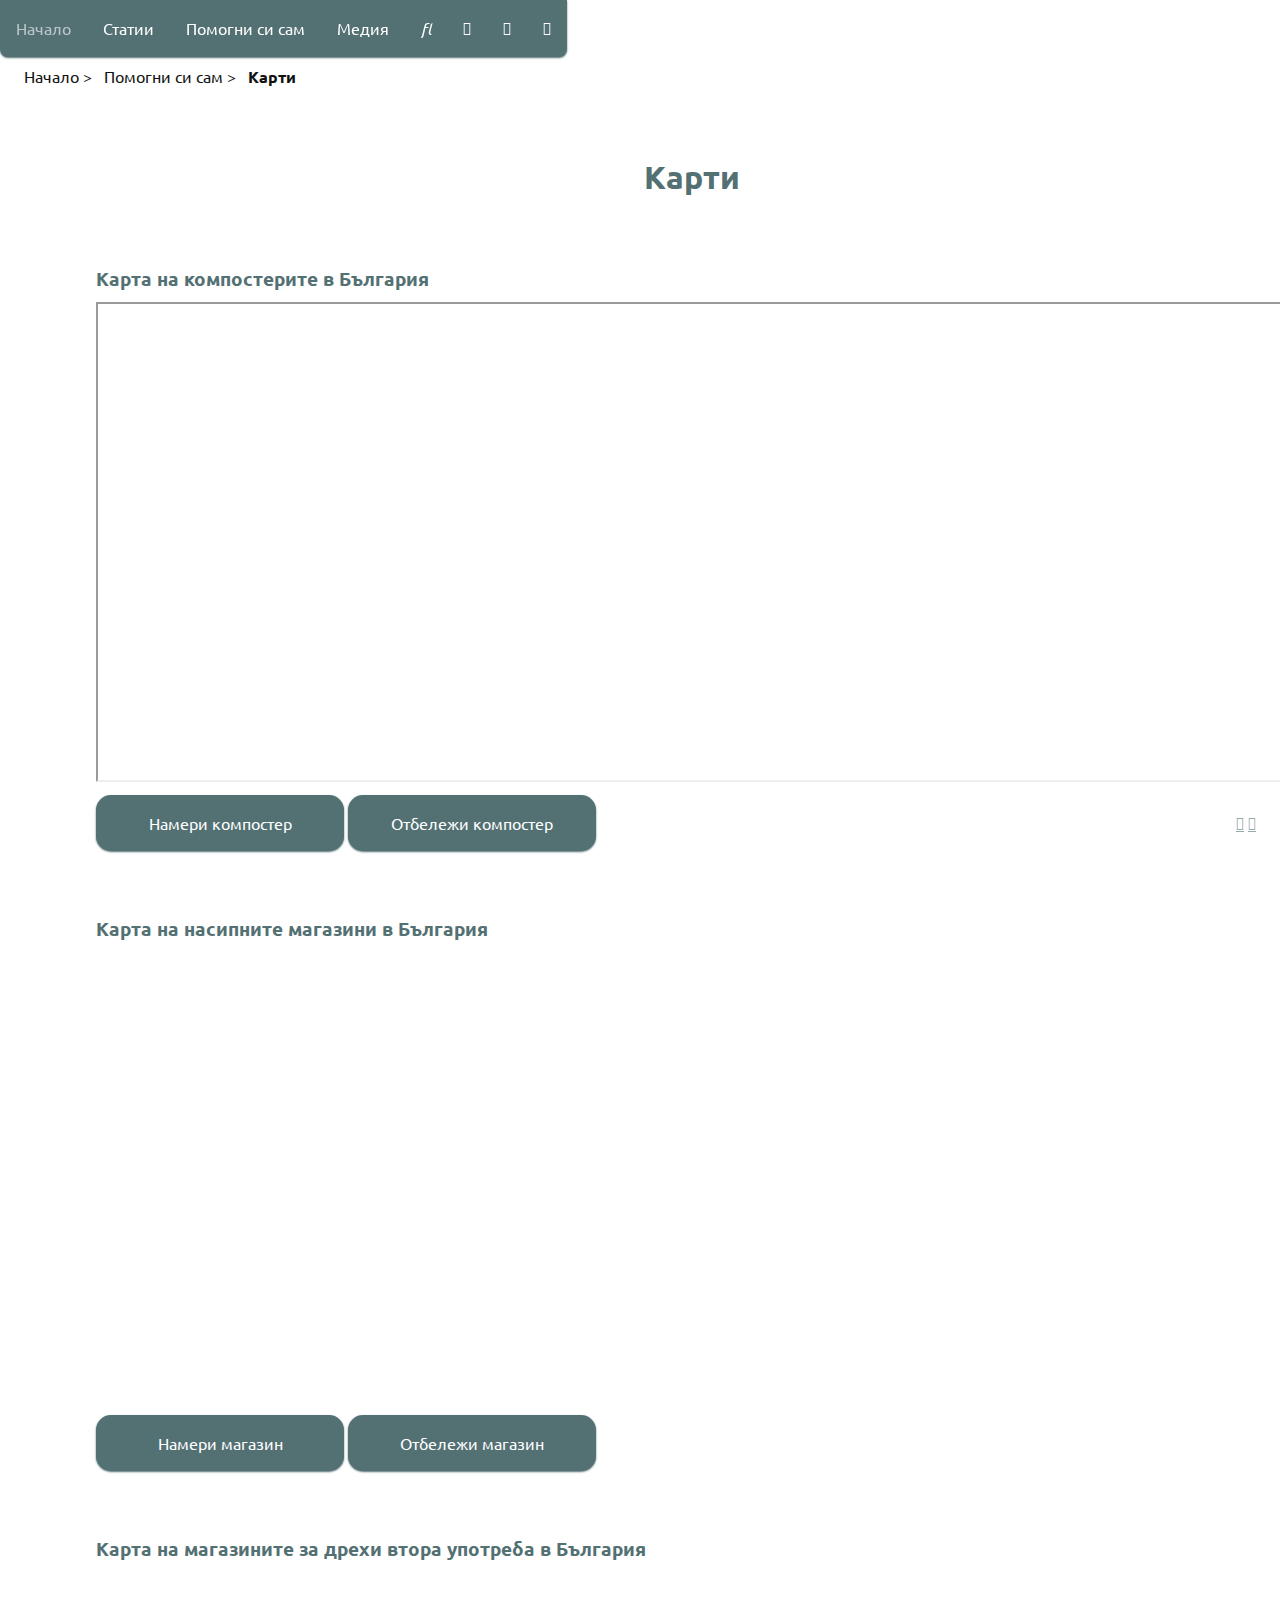
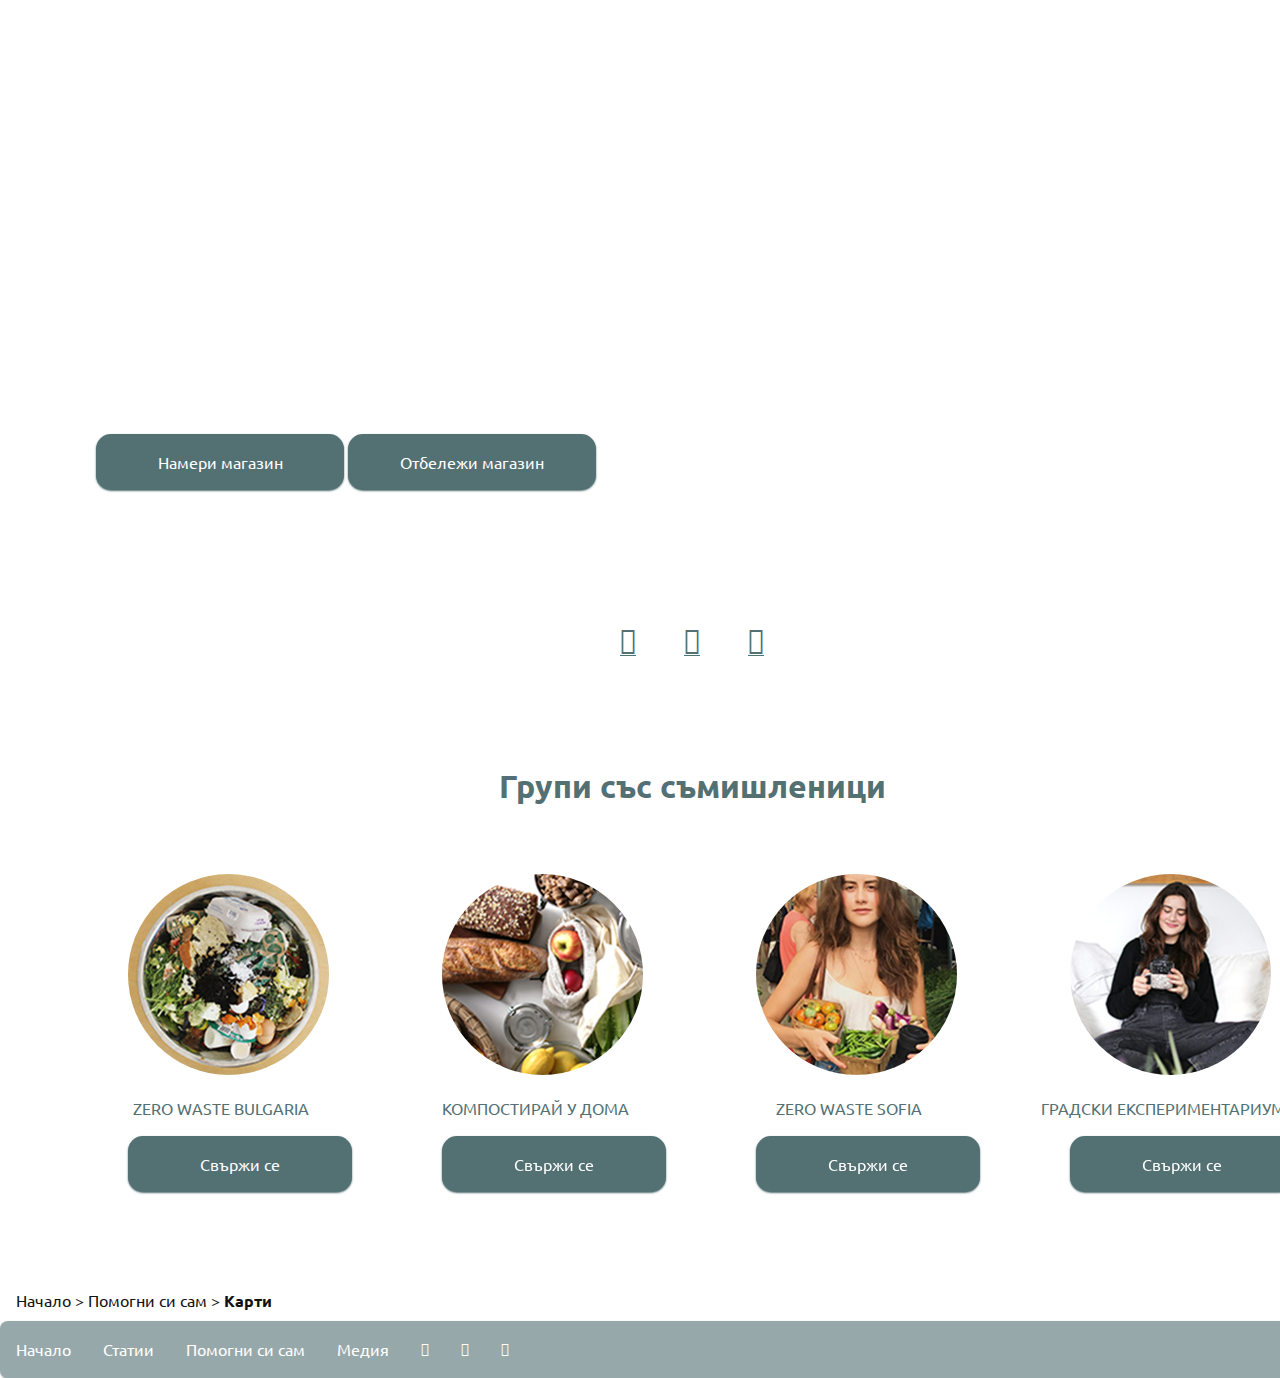
==== commit 6eae3f27: "Add hover effect for text, buttons and images that are links" ====
--- a/maps.html
+++ b/maps.html
@@ -61,7 +61,7 @@
                                 <!--web menu-->
                 
                 <ul class="web-menu">
-                    <li ><a href="./index.html">Начало</a></li>
+                    <li ><a href="./index.html" class="dropdown-button">Начало</a></li>
                     <li class="dropdown"><a href="#" class="dropdown-button">Статии</a>
                     
                     <div class="dropdown-content">
@@ -85,7 +85,7 @@
                     </div>
                     </li>
                     
-                    <li class="right"><a href="#">Медия</a></li>
+                    <li class="right"><a href="#" class="dropdown-button">Медия</a></li>
                     
                     <li class="dropdown"><a href="#" class="dropdown-button"><i class="fas fa-search"></i></a></li>
                     <li><a href="https://www.facebook.com/TrashIsForTossers" target="_blank"><i class="fab fa-facebook"></i></a></li>
--- a/assets/styles/maps.css
+++ b/assets/styles/maps.css
@@ -47,6 +47,9 @@
     box-shadow: var(--shadow);
     width: 248px;
     text-align: center;
+}
+.maps a:hover{
+    opacity: var(--hover-opacity);
 }
 /*GROUPS*/
 .button-maps{
--- a/assets/styles/common-code.css
+++ b/assets/styles/common-code.css
@@ -140,6 +140,9 @@
     flex: 3;
     margin: auto; 
 }
+.contacts a:hover{
+    opacity: var(--hover-opacity);
+}
 /*ARTICLES*/
 h1{
     font-size: 2em;
@@ -180,6 +183,9 @@
     position: relative;
     left: var(--largest-gap);
 }
+.articles a:hover{
+    opacity: var(--hover-opacity);
+}
 /*footer*/
 .breadcrumbs a{
     text-decoration: none;
@@ -188,6 +194,9 @@
 }
 .breadcrumbs {
     margin-left: var(--small-gap);
+}
+.breadcrumbs a:hover{
+    opacity: var(--hover-opacity);
 }
 footer{
     margin-top: var(--largest-gap);
@@ -198,6 +207,9 @@
     border-top-left-radius: var(--smallest-gap);
     border-top-right-radius: var(--smallest-gap);
 }
+footer ul a:hover{
+    color: var(--black);
+}
 @media(max-width: 940px){
     .menu .web-menu{
         display: none;
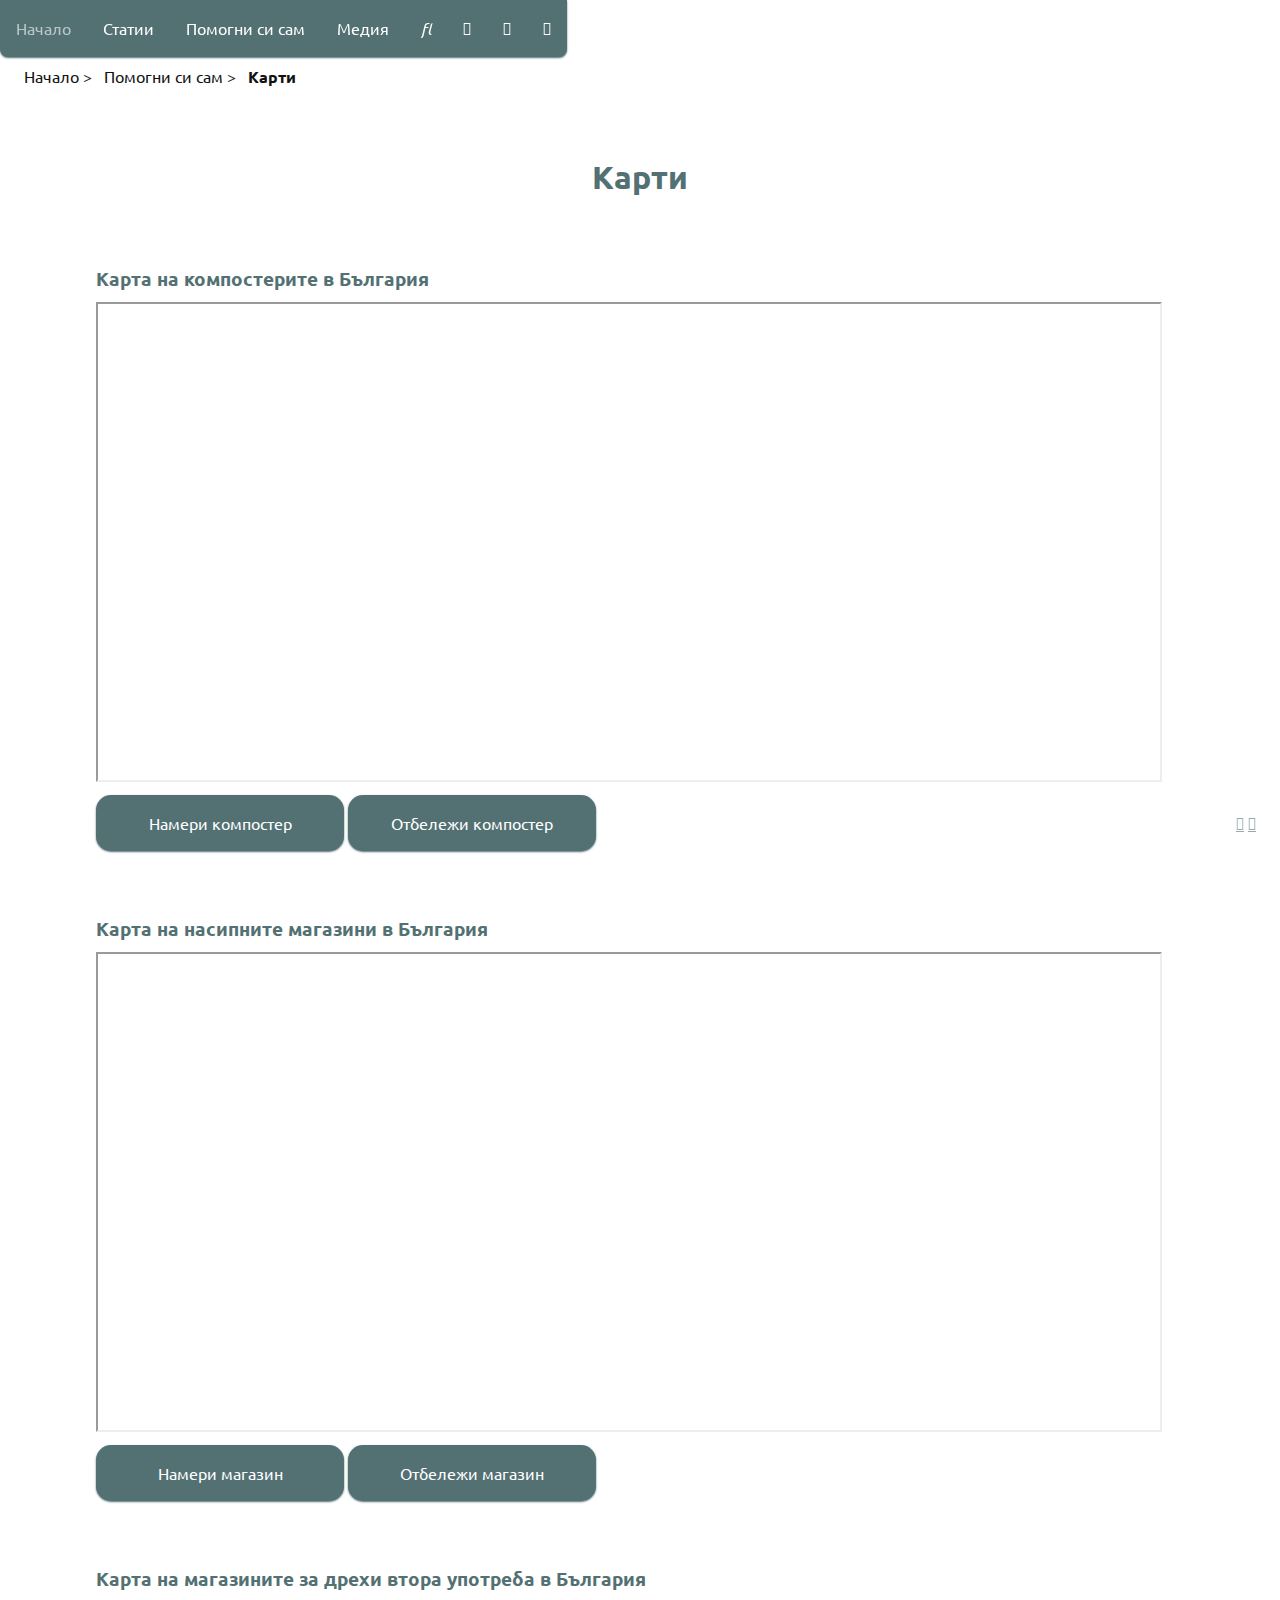
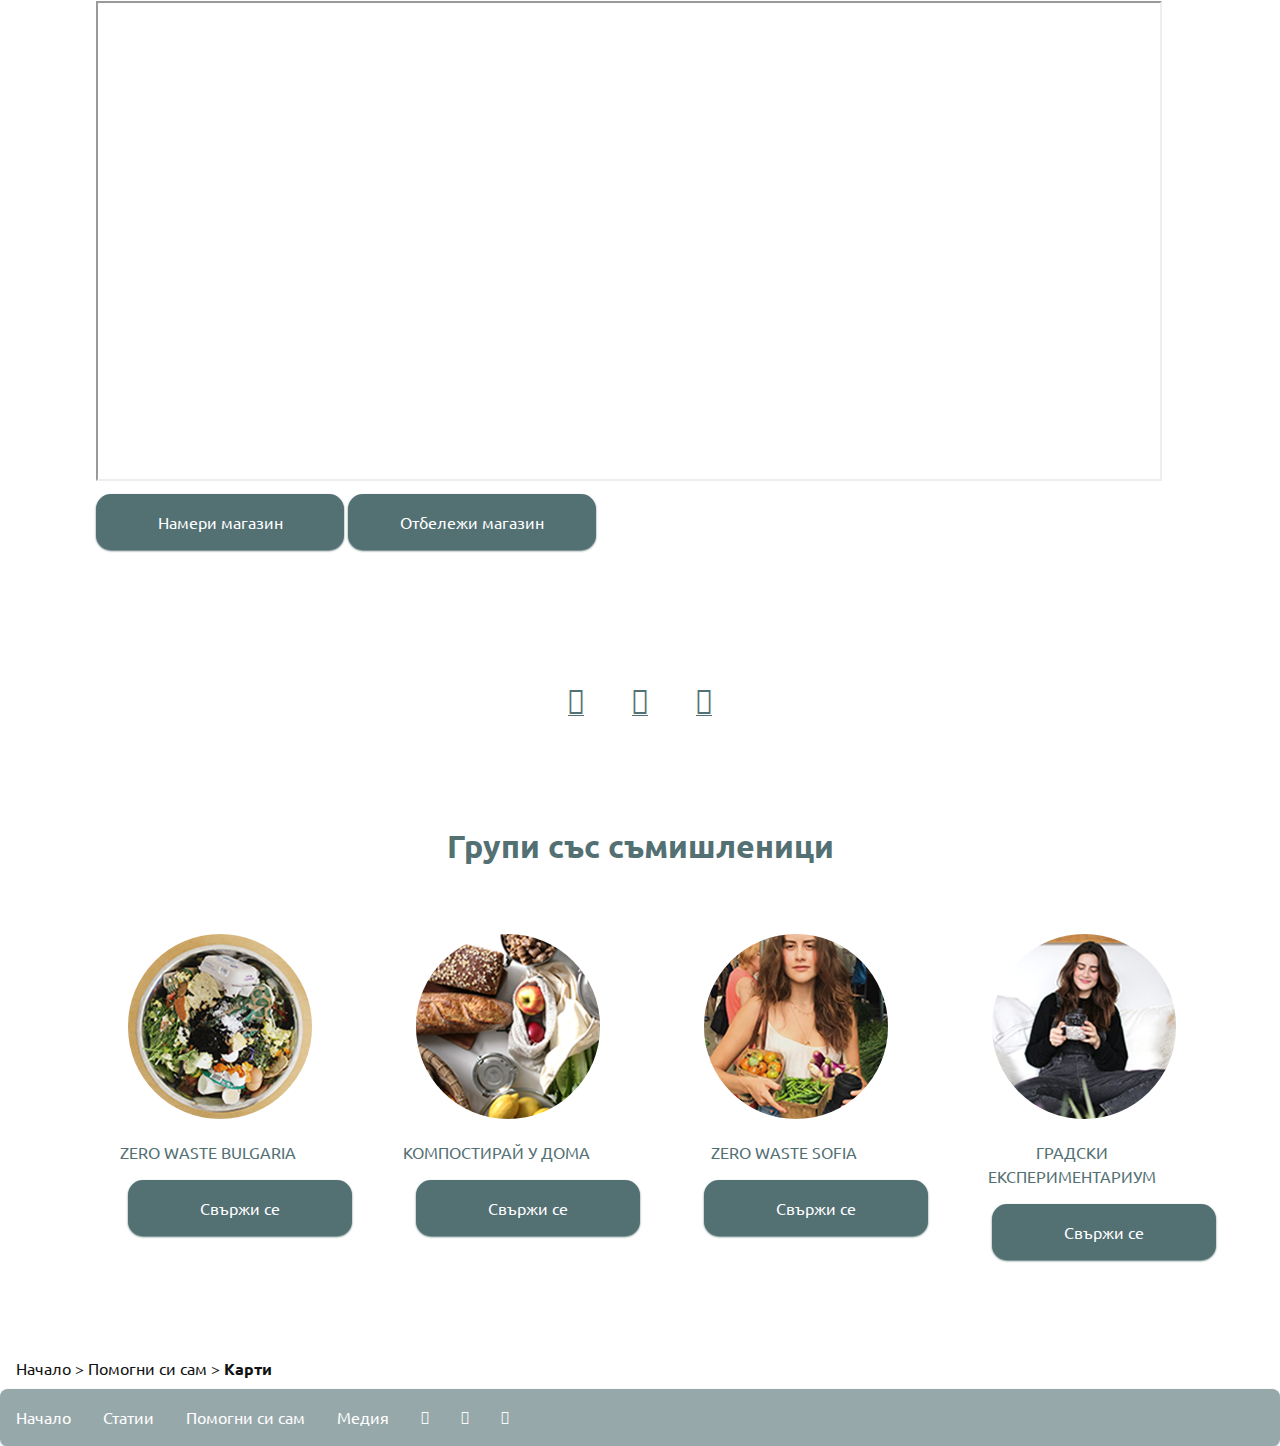
==== commit 74f81364: "Create new maps and change their dimensions" ====
--- a/maps.html
+++ b/maps.html
@@ -1,69 +1,75 @@
 <!DOCTYPE html>
 <html lang="bg">
-    <head>
-        <meta charset="utf-8">
-        <title>Карти</title>
-        <link href="https://fonts.googleapis.com/css?family=Ubuntu:400,500,700&display=swap&subset=cyrillic,cyrillic-ext" rel="stylesheet">
-        <meta name="viewport" content="width=device-width, initial-scale=1.0">
-        <link rel="stylesheet" href="./assets/styles/maps.css">
-        <link rel="stylesheet" href="./assets/styles/common-code.css">
-        <meta name="viewport" content="width=device-width, initial-scale=1.0">
-        <link rel="stylesheet" href="https://cdnjs.cloudflare.com/ajax/libs/font-awesome/4.7.0/css/font-awesome.min.css">
-<!--        <script defer src="../fontawesome-free-5.9.0-web/js/all.js"></script>-->
-    </head>
-    <body>
-        <div class="wrapper">
-            
-            <!--menu-->
-            
-                                
-            <nav class="menu">
-                
-                                <!--mobile menu-->
-                <ul class="mobile-menu">
-                    <li class="dropdown"><a href="#" class="dropdown-button"><i class="fas fa-bars fa-2x"></i></a>
+
+<head>
+    <meta charset="utf-8">
+    <title>Карти</title>
+    <link href="https://fonts.googleapis.com/css?family=Ubuntu:400,500,700&display=swap&subset=cyrillic,cyrillic-ext"
+        rel="stylesheet">
+    <meta name="viewport" content="width=device-width, initial-scale=1.0">
+    <link rel="stylesheet" href="./assets/styles/maps.css">
+    <link rel="stylesheet" href="./assets/styles/common-code.css">
+    <meta name="viewport" content="width=device-width, initial-scale=1.0">
+    <link rel="stylesheet" href="https://cdnjs.cloudflare.com/ajax/libs/font-awesome/4.7.0/css/font-awesome.min.css">
+    <!--        <script defer src="../fontawesome-free-5.9.0-web/js/all.js"></script>-->
+</head>
+
+<body>
+    <div class="wrapper">
+
+        <!--menu-->
+
+
+        <nav class="menu">
+
+            <!--mobile menu-->
+            <ul class="mobile-menu">
+                <li class="dropdown"><a href="#" class="dropdown-button"><i class="fas fa-bars fa-2x"></i></a>
                     <div class="dropdown-content">
                         <a href="./index.html">Начало</a>
-                        
+
                         <div class="submenu">
-                        <h4>Статии
+                            <h4>Статии
                                 <a href="#" class="submenu-items">Компостиране</a>
                                 <a href="#" class="submenu-items">Хигиена</a>
                                 <a href="#" class="submenu-items">Кухня</a>
                                 <a href="#" class="submenu-items">Почистване</a>
                                 <a href="#" class="submenu-items">Парти и подаръци</a>
                                 <a href="#" class="submenu-items">Алтернативи</a>
-                        </h4>
+                            </h4>
                         </div>
-                        
+
                         <div class="submenu">
-                        <h4>Помогни си сам
+                            <h4>Помогни си сам
                                 <a href="./maps.html" class="submenu-items">Карти</a>
                                 <a href="#" class="submenu-items">Литература</a>
                                 <a href="./maps.html" class="submenu-items">Съмишленици</a>
                                 <a href="#" class="submenu-items">Референции</a>
-                        </h4>
+                            </h4>
                         </div>
-                        
+
                         <a href="#">Медия</a>
                     </div>
-                    </li>
-                    
-                    <li><a href="https://www.facebook.com/TrashIsForTossers" target="_blank"><i class="fab fa-facebook fa-2x"></i></a></li>
-                    <li><a href="https://www.instagram.com/trashisfortossers/" target="_blank"><i class="fab fa-instagram fa-2x"></i></a></li>
-                    <li><a href="https://www.youtube.com/channel/UCgjw6tZNyjR_8zIFDsIPpww" target="_blank"><i class="fab fa-youtube fa-2x"></i></a></li>
-                </ul>
-                
-                
-                
-                
-                
-                                <!--web menu-->
-                
-                <ul class="web-menu">
-                    <li ><a href="./index.html" class="dropdown-button">Начало</a></li>
-                    <li class="dropdown"><a href="#" class="dropdown-button">Статии</a>
-                    
+                </li>
+
+                <li><a href="https://www.facebook.com/TrashIsForTossers" target="_blank"><i
+                            class="fab fa-facebook fa-2x"></i></a></li>
+                <li><a href="https://www.instagram.com/trashisfortossers/" target="_blank"><i
+                            class="fab fa-instagram fa-2x"></i></a></li>
+                <li><a href="https://www.youtube.com/channel/UCgjw6tZNyjR_8zIFDsIPpww" target="_blank"><i
+                            class="fab fa-youtube fa-2x"></i></a></li>
+            </ul>
+
+
+
+
+
+            <!--web menu-->
+
+            <ul class="web-menu">
+                <li><a href="./index.html" class="dropdown-button">Начало</a></li>
+                <li class="dropdown"><a href="#" class="dropdown-button">Статии</a>
+
                     <div class="dropdown-content">
                         <a href="#">Компостиране</a>
                         <a href="#">Хигиена</a>
@@ -72,110 +78,130 @@
                         <a href="#">Парти и подаръци</a>
                         <a href="#">Алтернативи</a>
                     </div>
-                    </li>
-                    
-                    
-                    <li class="dropdown"><a href="./maps.html" class="dropdown-button">Помогни си сам</a>
-                    
+                </li>
+
+
+                <li class="dropdown"><a href="./maps.html" class="dropdown-button">Помогни си сам</a>
+
                     <div class="dropdown-content">
                         <a href="#">Карти</a>
                         <a href="#">Литература</a>
                         <a href="#">Съмишленици</a>
                         <a href="#">Референции</a>
                     </div>
-                    </li>
-                    
-                    <li class="right"><a href="#" class="dropdown-button">Медия</a></li>
-                    
-                    <li class="dropdown"><a href="#" class="dropdown-button"><i class="fas fa-search"></i></a></li>
-                    <li><a href="https://www.facebook.com/TrashIsForTossers" target="_blank"><i class="fab fa-facebook"></i></a></li>
-                    <li><a href="https://www.instagram.com/trashisfortossers/" target="_blank"><i class="fab fa-instagram"></i></a></li>
-                    <li><a href="https://www.youtube.com/channel/UCgjw6tZNyjR_8zIFDsIPpww" target="_blank"><i class="fab fa-youtube"></i></a></li>
-                </ul>
-            </nav>
-            
-            <div class="arrows">
-                <a href="#top"><i class="fas fa-arrow-up"></i></a>
-                <a href="#bottom"><i class="fas fa-arrow-down"></i></a>
-            </div>
-            
-            <div id="top" class="breadcrumbs">
-                    <a href="./index.html">Начало</a> &gt; <a href="#">Помогни си сам</a> &gt; <a href="./maps.html"><b>Карти</b></a>
-                    
-                </div>
-            
-                <!--maps-->
-            <h1>Карти</h1>
-            <section class="maps">
+                </li>
+
+                <li class="right"><a href="#" class="dropdown-button">Медия</a></li>
+
+                <li class="dropdown"><a href="#" class="dropdown-button"><i class="fas fa-search"></i></a></li>
+                <li><a href="https://www.facebook.com/TrashIsForTossers" target="_blank"><i
+                            class="fab fa-facebook"></i></a></li>
+                <li><a href="https://www.instagram.com/trashisfortossers/" target="_blank"><i
+                            class="fab fa-instagram"></i></a></li>
+                <li><a href="https://www.youtube.com/channel/UCgjw6tZNyjR_8zIFDsIPpww" target="_blank"><i
+                            class="fab fa-youtube"></i></a></li>
+            </ul>
+        </nav>
+
+        <div class="arrows">
+            <a href="#top"><i class="fas fa-arrow-up"></i></a>
+            <a href="#bottom"><i class="fas fa-arrow-down"></i></a>
+        </div>
+
+        <div id="top" class="breadcrumbs">
+            <a href="./index.html">Начало</a> &gt; <a href="#">Помогни си сам</a> &gt; <a
+                href="./maps.html"><b>Карти</b></a>
+
+        </div>
+
+        <!--maps-->
+        <h1>Карти</h1>
+        <section class="maps">
             <h3>Карта на компостерите в България</h3>
-            <iframe src="https://www.google.com/maps/d/embed?mid=1bsnmR89e7xjTOAm2MOoLElTNWbCCbVlr" width="1288" height="480"></iframe>
+            <iframe src="https://www.google.com/maps/d/embed?mid=1bsnmR89e7xjTOAm2MOoLElTNWbCCbVlr"></iframe>
             <a href="#" class="left-btn">Намери компостер</a>
             <a href="#" class="right-btn">Отбележи компостер</a>
-            
+
             <h3>Карта на насипните магазини в България</h3>
-            <iframe src="https://www.google.com/maps/embed?pb=!1m10!1m8!1m3!1d1501815.7680480434!2d23.355138!3d42.677587!3m2!1i1024!2i768!4f13.1!5e0!3m2!1sbg!2sus!4v1591804810903!5m2!1sbg!2sus" width="1288" height="450" frameborder="0" style="border:0;" allowfullscreen="" aria-hidden="false" tabindex="0" ></iframe>
+            <iframe src="https://www.google.com/maps/d/embed?mid=1gnzPnb3DJ0g_97I2c-L1Nx57QpV1owVS"></iframe>
             <a href="https://sipieu.com/" target="_blank" class="left-btn">Намери магазин</a>
             <a href="https://sipieu.com/" target="_blank" class="right-btn">Отбележи магазин</a>
-            
+
             <h3>Карта на магазините за дрехи втора употреба в България</h3>
-            <iframe src="https://www.google.com/maps/embed?pb=!1m10!1m8!1m3!1d1501815.7680480434!2d23.355138!3d42.677587!3m2!1i1024!2i768!4f13.1!5e0!3m2!1sbg!2sus!4v1591804810903!5m2!1sbg!2sus" width="1288" height="450" frameborder="0" style="border:0;" allowfullscreen="" aria-hidden="false" tabindex="0" ></iframe>
+            <iframe src="https://www.google.com/maps/d/embed?mid=1lCQzwe6Wk6-M8msM1zg8IdWzYIU_xBKg"></iframe>
             <a href="https://secondhand-shops.com/" target="_blank" class="left-btn">Намери магазин</a>
             <a href="https://secondhand-shops.com/" target="_blank" class="right-btn">Отбележи магазин</a>
-            </section>
-            
-            <!--contacts-->
-            <section class="contacts">
-                <a href="https://www.facebook.com/TrashIsForTossers" target="_blank"><i class="fab fa-facebook fa-2x"></i></a>
-                <a href="https://www.instagram.com/trashisfortossers/" target="_blank"><i class="fab fa-instagram fa-2x"></i></a>
-                <a href="https://www.youtube.com/channel/UCgjw6tZNyjR_8zIFDsIPpww" target="_blank"><i class="fab fa-youtube fa-2x"></i></a>
-            </section>
-            
-            <!--groups-->
-            <h1>Групи със съмишленици</h1>
-            <section class="articles">
-                <div>
-                    <a href="https://www.facebook.com/groups/zerowastebulgaria/"><img src="./assets/images/composter300.png" alt="compost"></a>
-                    <p><a href="https://www.facebook.com/groups/zerowastebulgaria/">Zero Waste Bulgaria</a></p>
-                    <a href="https://www.facebook.com/groups/zerowastebulgaria/" target="_blank" class="button-maps">Свържи се</a>
-                </div>
-                
-                <div>
-                    <a href="https://www.facebook.com/groups/2275193532802913/"><img src="./assets/images/kitchen.png" alt="kitchen"></a>
-                    <p><a href="https://www.facebook.com/groups/2275193532802913/">Компостирай у дома</a></p>
-                    <a href="https://www.facebook.com/groups/2275193532802913/" target="_blank" class="button-maps">Свържи се</a>
-                </div>
-                
-                <div>
-                    <a href="https://www.facebook.com/groups/zerowastesofia/"><img src="./assets/images/laurenmarket.png" alt="market"></a>
-                    <p><a href="https://www.facebook.com/groups/zerowastesofia/">Zero Waste Sofia</a></p>
-                    <a href="https://www.facebook.com/groups/zerowastesofia/" target="_blank" class="button-maps">Свържи се</a>
-                </div>
-                
-                <div>
-                    <a href="https://www.facebook.com/groups/702497163450217/"><img src="./assets/images/laurencup.png" alt="lauren with cup"></a>
-                    <p><a href="https://www.facebook.com/groups/702497163450217/">Градски експериментариум</a></p>
-                    <a href="https://www.facebook.com/groups/702497163450217/" target="_blank" class="button-maps">Свържи се</a>
-                </div>
-            </section>
-            
-            <!--footer-->
-            <footer id="bottom">
-                <div class="breadcrumbs">
-                    <a href="./index.html">Начало</a> &gt; <a href="#">Помогни си сам</a> &gt; <a href="./maps.html"><b>Карти</b></a>  
-                </div>
-           
-                <div>
-                    <ul>
-                        <li><a href="./index.html">Начало</a></li>
-                        <li><a href="#">Статии</a></li>
-                        <li><a href="./maps.html">Помогни си сам</a></li>
-                        <li class="right-footer"><a href="#">Медия</a></li>
-                        <li><a href="https://www.facebook.com/TrashIsForTossers" target="_blank"><i class="fab fa-facebook"></i></a></li>
-                        <li><a href="https://www.instagram.com/trashisfortossers/" target="_blank"><i class="fab fa-instagram"></i></a></li>
-                        <li><a href="https://www.youtube.com/channel/UCgjw6tZNyjR_8zIFDsIPpww" target="_blank"><i class="fab fa-youtube"></i></a></li>
-                    </ul>
-                </div>
-            </footer>
-        </div>    
-    </body>
+        </section>
+
+        <!--contacts-->
+        <section class="contacts">
+            <a href="https://www.facebook.com/TrashIsForTossers" target="_blank"><i
+                    class="fab fa-facebook fa-2x"></i></a>
+            <a href="https://www.instagram.com/trashisfortossers/" target="_blank"><i
+                    class="fab fa-instagram fa-2x"></i></a>
+            <a href="https://www.youtube.com/channel/UCgjw6tZNyjR_8zIFDsIPpww" target="_blank"><i
+                    class="fab fa-youtube fa-2x"></i></a>
+        </section>
+
+        <!--groups-->
+        <h1>Групи със съмишленици</h1>
+        <section class="articles">
+            <div>
+                <a href="https://www.facebook.com/groups/zerowastebulgaria/"><img src="./assets/images/composter300.png"
+                        alt="compost"></a>
+                <p><a href="https://www.facebook.com/groups/zerowastebulgaria/">Zero Waste Bulgaria</a></p>
+                <a href="https://www.facebook.com/groups/zerowastebulgaria/" target="_blank" class="button-maps">Свържи
+                    се</a>
+            </div>
+
+            <div>
+                <a href="https://www.facebook.com/groups/2275193532802913/"><img src="./assets/images/kitchen.png"
+                        alt="kitchen"></a>
+                <p><a href="https://www.facebook.com/groups/2275193532802913/">Компостирай у дома</a></p>
+                <a href="https://www.facebook.com/groups/2275193532802913/" target="_blank" class="button-maps">Свържи
+                    се</a>
+            </div>
+
+            <div>
+                <a href="https://www.facebook.com/groups/zerowastesofia/"><img src="./assets/images/laurenmarket.png"
+                        alt="market"></a>
+                <p><a href="https://www.facebook.com/groups/zerowastesofia/">Zero Waste Sofia</a></p>
+                <a href="https://www.facebook.com/groups/zerowastesofia/" target="_blank" class="button-maps">Свържи
+                    се</a>
+            </div>
+
+            <div>
+                <a href="https://www.facebook.com/groups/702497163450217/"><img src="./assets/images/laurencup.png"
+                        alt="lauren with cup"></a>
+                <p><a href="https://www.facebook.com/groups/702497163450217/">Градски експериментариум</a></p>
+                <a href="https://www.facebook.com/groups/702497163450217/" target="_blank" class="button-maps">Свържи
+                    се</a>
+            </div>
+        </section>
+
+        <!--footer-->
+        <footer id="bottom">
+            <div class="breadcrumbs">
+                <a href="./index.html">Начало</a> &gt; <a href="#">Помогни си сам</a> &gt; <a
+                    href="./maps.html"><b>Карти</b></a>
+            </div>
+
+            <div>
+                <ul>
+                    <li><a href="./index.html">Начало</a></li>
+                    <li><a href="#">Статии</a></li>
+                    <li><a href="./maps.html">Помогни си сам</a></li>
+                    <li class="right-footer"><a href="#">Медия</a></li>
+                    <li><a href="https://www.facebook.com/TrashIsForTossers" target="_blank"><i
+                                class="fab fa-facebook"></i></a></li>
+                    <li><a href="https://www.instagram.com/trashisfortossers/" target="_blank"><i
+                                class="fab fa-instagram"></i></a></li>
+                    <li><a href="https://www.youtube.com/channel/UCgjw6tZNyjR_8zIFDsIPpww" target="_blank"><i
+                                class="fab fa-youtube"></i></a></li>
+                </ul>
+            </div>
+        </footer>
+    </div>
+</body>
+
 </html>--- a/assets/styles/maps.css
+++ b/assets/styles/maps.css
@@ -23,6 +23,10 @@
 .maps{
     margin-left: var(--largest-gap);
     padding-left: var(--large-gap);
+}
+.maps iframe{
+    width: 90%;
+    height: 480px;
 }
 .left-btn{
     display: inline-block;
--- a/assets/styles/common-code.css
+++ b/assets/styles/common-code.css
@@ -31,6 +31,7 @@
 }
 img{
     max-width: 100%;
+    image-resolution: 72dpi;
 }
 .wrapper{
     display: grid;
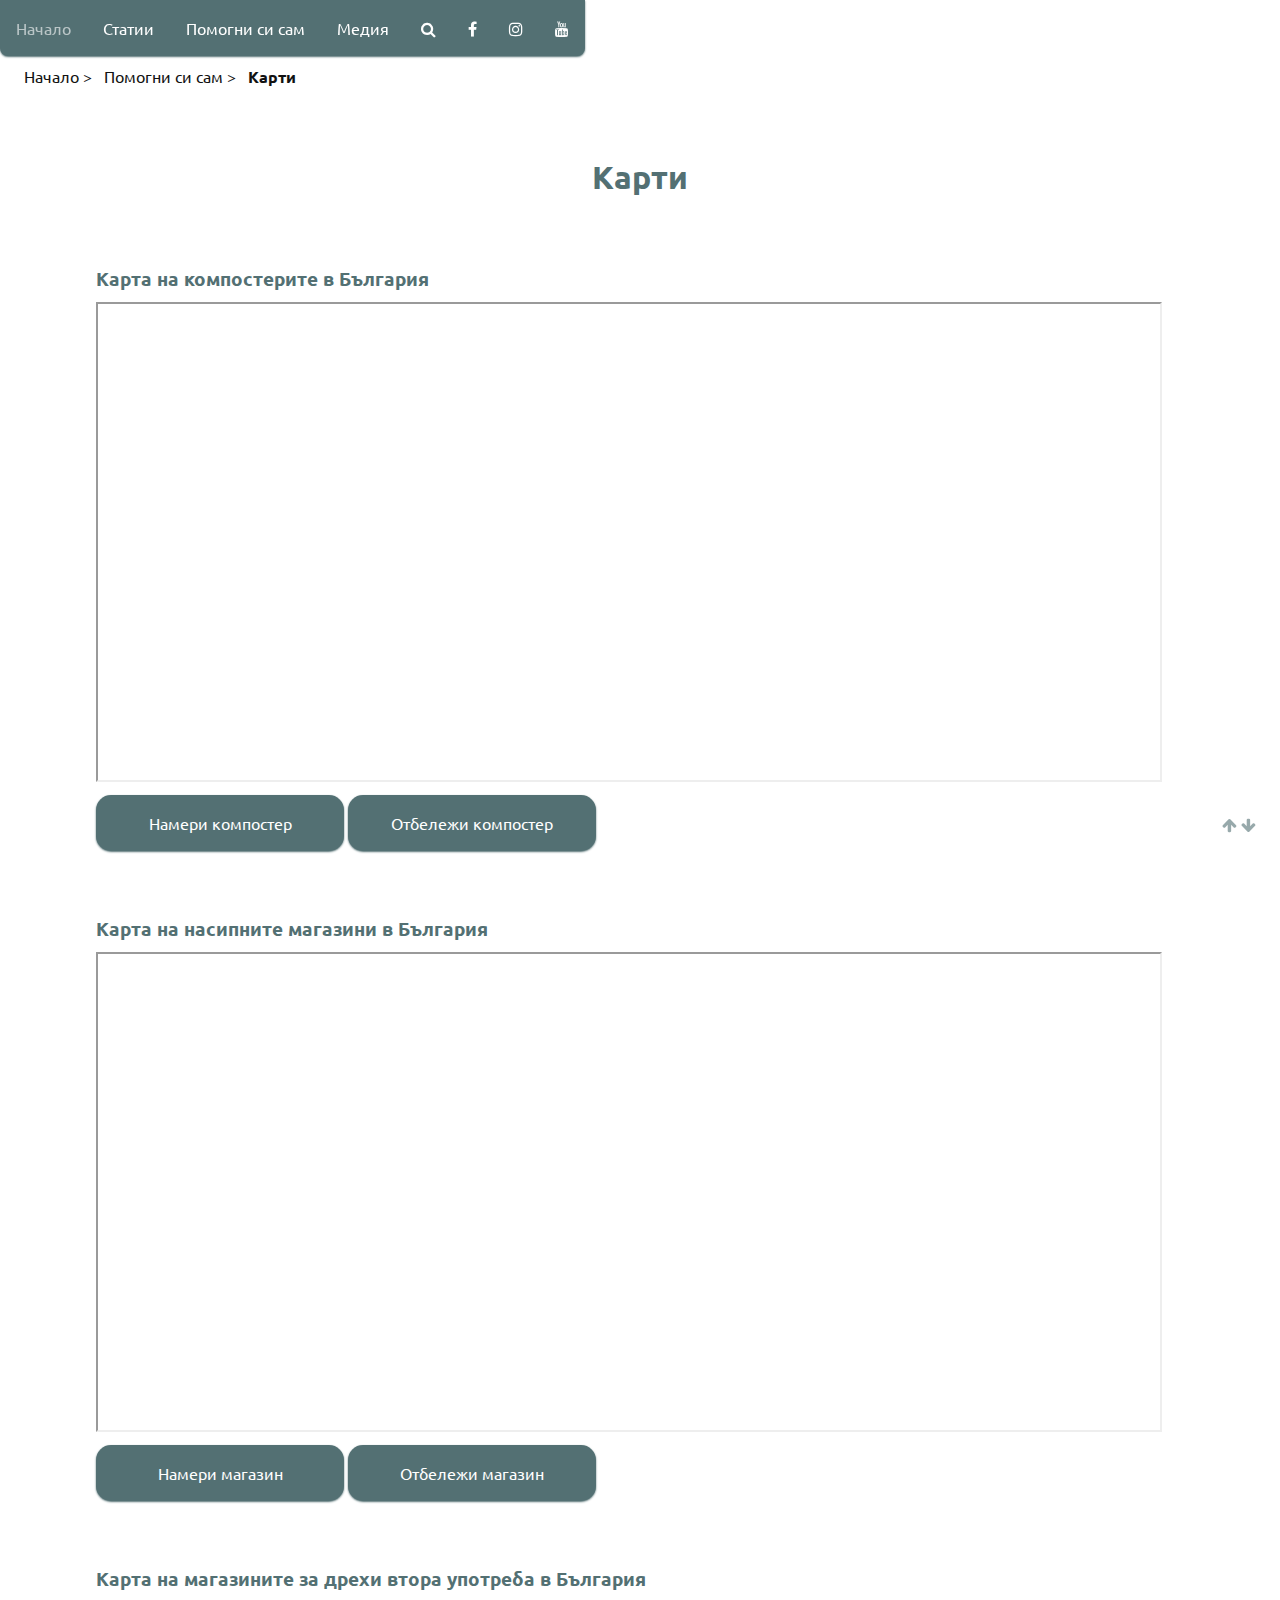
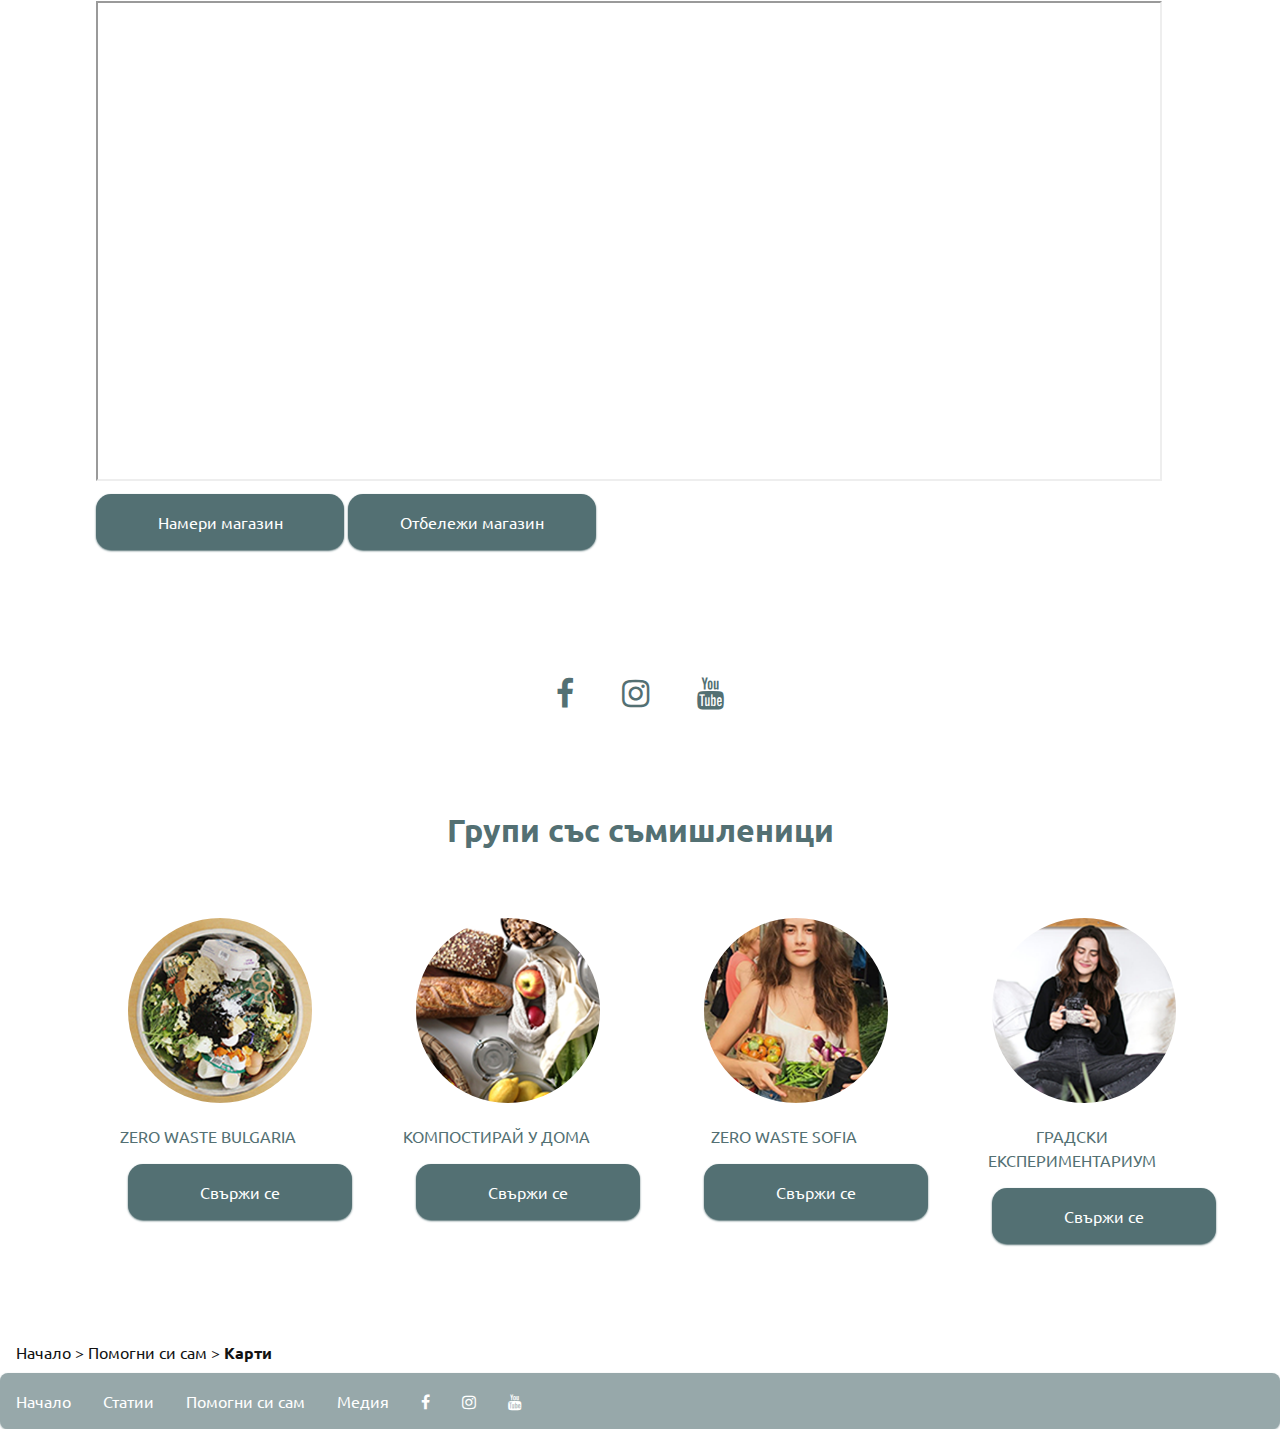
==== commit baa05c79: "Fix icon problem by adding @import in the common CSS file" ====
--- a/maps.html
+++ b/maps.html
@@ -10,8 +10,6 @@
     <link rel="stylesheet" href="./assets/styles/maps.css">
     <link rel="stylesheet" href="./assets/styles/common-code.css">
     <meta name="viewport" content="width=device-width, initial-scale=1.0">
-    <link rel="stylesheet" href="https://cdnjs.cloudflare.com/ajax/libs/font-awesome/4.7.0/css/font-awesome.min.css">
-    <!--        <script defer src="../fontawesome-free-5.9.0-web/js/all.js"></script>-->
 </head>
 
 <body>
@@ -24,7 +22,7 @@
 
             <!--mobile menu-->
             <ul class="mobile-menu">
-                <li class="dropdown"><a href="#" class="dropdown-button"><i class="fas fa-bars fa-2x"></i></a>
+                <li class="dropdown"><a href="#" class="dropdown-button"><i class="fa fa-bars fa-2x"></i></a>
                     <div class="dropdown-content">
                         <a href="./index.html">Начало</a>
 
@@ -53,11 +51,11 @@
                 </li>
 
                 <li><a href="https://www.facebook.com/TrashIsForTossers" target="_blank"><i
-                            class="fab fa-facebook fa-2x"></i></a></li>
+                            class="fa fa-facebook fa-2x"></i></a></li>
                 <li><a href="https://www.instagram.com/trashisfortossers/" target="_blank"><i
-                            class="fab fa-instagram fa-2x"></i></a></li>
+                            class="fa fa-instagram fa-2x"></i></a></li>
                 <li><a href="https://www.youtube.com/channel/UCgjw6tZNyjR_8zIFDsIPpww" target="_blank"><i
-                            class="fab fa-youtube fa-2x"></i></a></li>
+                            class="fa fa-youtube fa-2x"></i></a></li>
             </ul>
 
 
@@ -93,19 +91,19 @@
 
                 <li class="right"><a href="#" class="dropdown-button">Медия</a></li>
 
-                <li class="dropdown"><a href="#" class="dropdown-button"><i class="fas fa-search"></i></a></li>
+                <li class="dropdown"><a href="#" class="dropdown-button"><i class="fa fa-search"></i></a></li>
                 <li><a href="https://www.facebook.com/TrashIsForTossers" target="_blank"><i
-                            class="fab fa-facebook"></i></a></li>
+                            class="fa fa-facebook"></i></a></li>
                 <li><a href="https://www.instagram.com/trashisfortossers/" target="_blank"><i
-                            class="fab fa-instagram"></i></a></li>
+                            class="fa fa-instagram"></i></a></li>
                 <li><a href="https://www.youtube.com/channel/UCgjw6tZNyjR_8zIFDsIPpww" target="_blank"><i
-                            class="fab fa-youtube"></i></a></li>
+                            class="fa fa-youtube"></i></a></li>
             </ul>
         </nav>
 
         <div class="arrows">
-            <a href="#top"><i class="fas fa-arrow-up"></i></a>
-            <a href="#bottom"><i class="fas fa-arrow-down"></i></a>
+            <a href="#top"><i class="fa fa-arrow-up"></i></a>
+            <a href="#bottom"><i class="fa fa-arrow-down"></i></a>
         </div>
 
         <div id="top" class="breadcrumbs">
@@ -136,11 +134,11 @@
         <!--contacts-->
         <section class="contacts">
             <a href="https://www.facebook.com/TrashIsForTossers" target="_blank"><i
-                    class="fab fa-facebook fa-2x"></i></a>
+                    class="fa fa-facebook fa-2x"></i></a>
             <a href="https://www.instagram.com/trashisfortossers/" target="_blank"><i
-                    class="fab fa-instagram fa-2x"></i></a>
+                    class="fa fa-instagram fa-2x"></i></a>
             <a href="https://www.youtube.com/channel/UCgjw6tZNyjR_8zIFDsIPpww" target="_blank"><i
-                    class="fab fa-youtube fa-2x"></i></a>
+                    class="fa fa-youtube fa-2x"></i></a>
         </section>
 
         <!--groups-->
@@ -193,11 +191,11 @@
                     <li><a href="./maps.html">Помогни си сам</a></li>
                     <li class="right-footer"><a href="#">Медия</a></li>
                     <li><a href="https://www.facebook.com/TrashIsForTossers" target="_blank"><i
-                                class="fab fa-facebook"></i></a></li>
+                                class="fa fa-facebook"></i></a></li>
                     <li><a href="https://www.instagram.com/trashisfortossers/" target="_blank"><i
-                                class="fab fa-instagram"></i></a></li>
+                                class="fa fa-instagram"></i></a></li>
                     <li><a href="https://www.youtube.com/channel/UCgjw6tZNyjR_8zIFDsIPpww" target="_blank"><i
-                                class="fab fa-youtube"></i></a></li>
+                                class="fa fa-youtube"></i></a></li>
                 </ul>
             </div>
         </footer>
--- a/assets/styles/common-code.css
+++ b/assets/styles/common-code.css
@@ -1,4 +1,6 @@
 /*This file include the common css code for all site pages.*/
+@import url('https://stackpath.bootstrapcdn.com/font-awesome/4.7.0/css/font-awesome.min.css');
+
 *, *:before, *:after{
     margin: 0;
     padding: 0;
